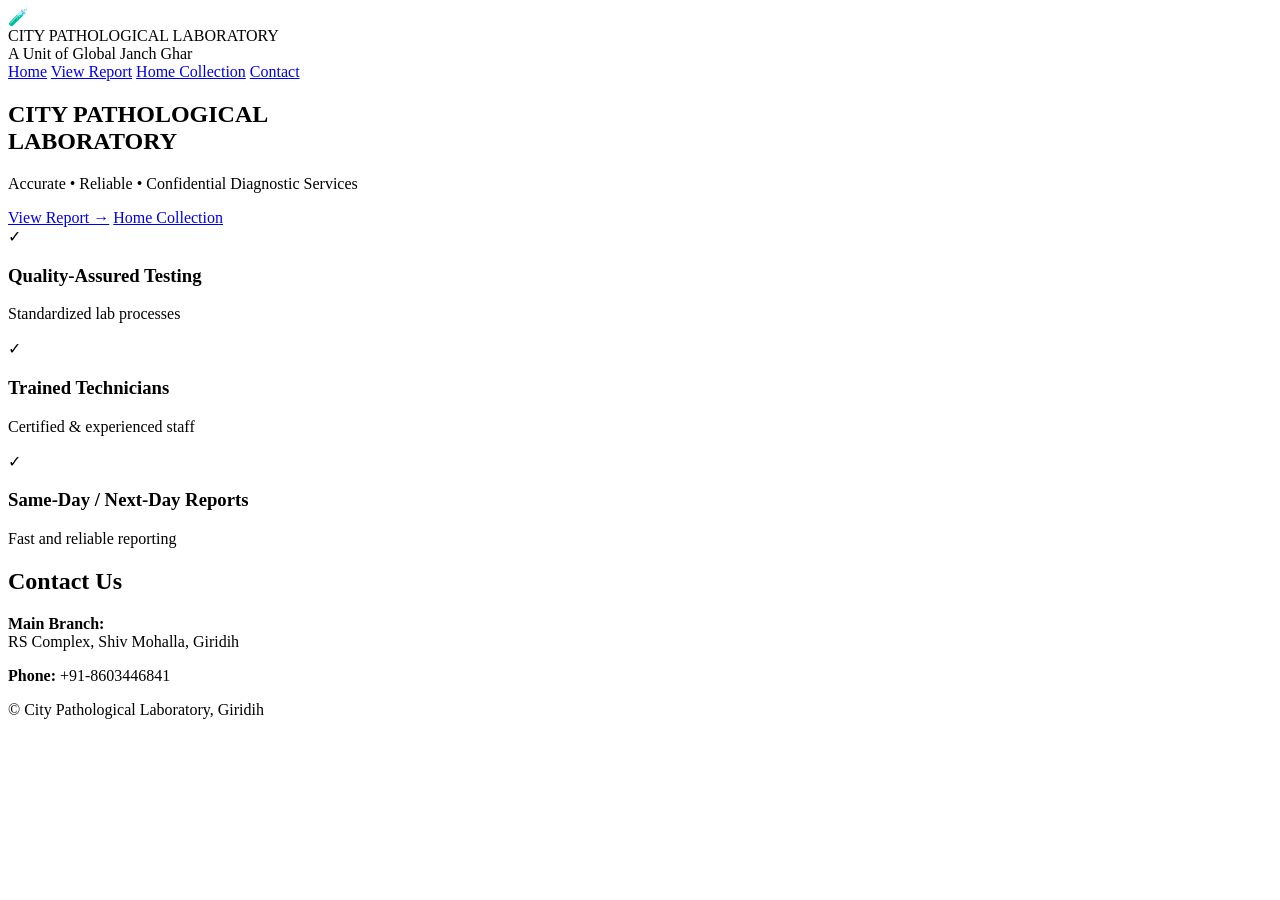
==== index.html @ 4bb68469 "Update index.html" ====
<!DOCTYPE html>
<html lang="en">
<head>
  <meta charset="UTF-8" />
  <meta name="viewport" content="width=device-width, initial-scale=1.0" />
  <title>City Pathological Laboratory</title>

  <!-- IMPORTANT: for GitHub Pages project site -->
  <base href="/CITY-PATHOLOGICAL-LABORATORY-/" />

  <link rel="stylesheet" href="css/style.css" />
</head>
<body><div class="page">

  <!-- HEADER -->
  <header class="topbar">
    <div class="container topbar-inner">
      <div class="brand">
        <div class="logo">🧪</div>
        <div class="brand-text">
          <div class="brand-name">CITY PATHOLOGICAL LABORATORY</div>
          <div class="brand-sub">A Unit of Global Janch Ghar</div>
        </div>
      </div>
    </div>
  </header>

  <!-- NAV -->
  <nav class="nav">
    <div class="container nav-inner">
      <a class="nav-link active" href="index.html">Home</a>
      <a class="nav-link" href="report.html">View Report</a>
      <a class="nav-link" href="home-collection.html">Home Collection</a>
      <a class="nav-link" href="index.html#contact">Contact</a>
    </div>
  </nav>

  <!-- HERO (FULL DESIGN STYLE) -->
  <main class="page">
  <div class="container">
    <section class="hero">
      <div class="hero-card">

        <div class="hero-left">
          <h1 class="hero-title">CITY PATHOLOGICAL<br/>LABORATORY</h1>
          <p class="hero-subtitle">Accurate • Reliable • Confidential Diagnostic Services</p>

          <div class="hero-actions">
            <a class="btn btn-primary" href="report.html">View Report →</a>
            <a class="btn btn-outline" href="home-collection.html">Home Collection</a>
          </div>
        </div>

        <div class="hero-right" aria-hidden="true"></div>

      </div>
    </section>

    <!-- FEATURES ROW -->
    <section class="features">
      <div class="feature">
        <div class="tick">✓</div>
        <div>
          <h3>Quality-Assured Testing</h3>
          <p>Standardized lab processes</p>
        </div>
      </div>

      <div class="feature">
        <div class="tick">✓</div>
        <div>
          <h3>Trained Technicians</h3>
          <p>Certified & experienced staff</p>
        </div>
      </div>

      <div class="feature">
        <div class="tick">✓</div>
        <div>
          <h3>Same-Day / Next-Day Reports</h3>
          <p>Fast and reliable reporting</p>
        </div>
      </div>
    </section>

    <!-- CONTACT -->
    <section id="contact" class="contact">
      <div class="card">
        <h2>Contact Us</h2>
        <p><strong>Main Branch:</strong><br>RS Complex, Shiv Mohalla, Giridih</p>
        <p><strong>Phone:</strong> +91-8603446841</p>
      </div>
    </section>
  </main>

  <!-- FOOTER -->
  <footer class="footer">
    © City Pathological Laboratory, Giridih
  </footer>

</div>
</body>
</html>
---- css/style.css ----
:root{
  --green:#28a745;
  --text:#1f2937;
  --muted:#6b7280;
  --bg:#f3f6fb;
  --card:#ffffff;
  --border:#e5e7eb;
  --shadow: 0 10px 30px rgba(0,0,0,0.08);
}

*{
  box-sizing:border-box;
}

body{
  margin:0;
  font-family: Arial, Helvetica, sans-serif;
  color: var(--text);
  background: var(--bg);
}

.container{
  width: min(1100px, 92vw);
  margin: 0 auto;
}

/* PAGE BACKGROUND SOFT DESIGN */
.page{
  background:
    radial-gradient(900px 400px at 70% 20%, rgba(40,167,69,0.10), transparent 55%),
    radial-gradient(800px 380px at 20% 15%, rgba(59,130,246,0.08), transparent 55%),
    linear-gradient(#f8fbff, #f3f6fb);
  padding-bottom: 24px;
}

/* HEADER */
.topbar{
  background: var(--green);
  color:#fff;
  padding: 14px 0;
}

.topbar-inner{
  display:flex;
  align-items:center;
}

.brand{
  display:flex;
  gap:12px;
  align-items:center;
}

.logo{
  width:42px;
  height:42px;
  border-radius:12px;
  background: rgba(255,255,255,0.18);
  display:grid;
  place-items:center;
  font-size:18px;
}

.brand-name{
  font-weight:800;
  font-size:16px;
}

.brand-sub{
  font-size:12px;
  opacity:0.9;
}

/* NAV */
.nav{
  background:#fff;
  border-bottom:1px solid var(--border);
}

.nav-inner{
  display:flex;
  gap:18px;
  padding:10px 0;
  overflow-x:auto;
}

.nav-link{
  text-decoration:none;
  color:var(--green);
  font-weight:700;
  padding:10px 12px;
  border-radius:10px;
  white-space:nowrap;
}

.nav-link.active{
  background:rgba(40,167,69,0.12);
}

/* HERO SECTION */
.hero{
  padding: 20px 0;
}

.hero-card{
  background: var(--card);
  border-radius:22px;
  box-shadow: var(--shadow);
  border:1px solid rgba(0,0,0,0.04);
  overflow:hidden;

  display:grid;
  grid-template-columns: 1.1fr 1fr;
  min-height:460px;
}

.hero-left{
  padding:70px 60px;
}

.hero-title{
  margin:0;
  font-size:52px;
  line-height:1.05;
  font-weight:800;
}

.hero-subtitle{
  margin:18px 0 26px;
  color:var(--muted);
  font-size:18px;
}

.hero-actions{
  display:flex;
  gap:14px;
  flex-wrap:wrap;
}

.btn{
  display:inline-flex;
  align-items:center;
  justify-content:center;
  height:52px;
  padding:0 22px;
  border-radius:14px;
  font-weight:800;
  text-decoration:none;
  font-size:16px;
}

.btn-primary{
  background:var(--green);
  color:#fff;
  border:2px solid var(--green);
}

.btn-outline{
  background:#fff;
  color:var(--green);
  border:2px solid var(--green);
}

/* RIGHT SIDE IMAGE AS BACKGROUND */
.hero-right{
  background:
    linear-gradient(to right, rgba(255,255,255,0.95) 0%, rgba(255,255,255,0.7) 20%, rgba(255,255,255,0) 40%),
    url("../images/hero.png") center/cover no-repeat;
}

/* FEATURES */
.features{
  display:grid;
  grid-template-columns:repeat(3,1fr);
  gap:16px;
  padding:20px 0 30px;
}

.feature{
  background:#fff;
  border-radius:18px;
  box-shadow:0 8px 20px rgba(0,0,0,0.06);
  padding:18px;
  display:flex;
  gap:12px;
  border:1px solid rgba(0,0,0,0.04);
}

.tick{
  width:38px;
  height:38px;
  border-radius:50%;
  background:rgba(40,167,69,0.15);
  color:var(--green);
  display:grid;
  place-items:center;
  font-weight:900;
  font-size:18px;
}

.feature h3{
  margin:0;
  font-size:16px;
}

.feature p{
  margin:6px 0 0;
  color:var(--muted);
  font-size:13px;
}

/* CONTACT */
.contact{
  padding:10px 0 30px;
}

.card{
  background:#fff;
  border-radius:18px;
  padding:20px;
  box-shadow:0 8px 20px rgba(0,0,0,0.06);
  border:1px solid rgba(0,0,0,0.04);
}

.card h2{
  margin:0 0 10px;
  color:var(--green);
}

/* FOOTER */
.footer{
  background:var(--green);
  color:#fff;
  text-align:center;
  padding:14px 10px;
  font-size:13px;
}

/* MOBILE RESPONSIVE */
@media (max-width:900px){

  .hero-card{
    grid-template-columns:1fr;
  }

  .hero-left{
    padding:30px 24px;
  }

  .hero-title{
    font-size:34px;
  }

  .features{
    grid-template-columns:1fr;
  }

  .hero-right{
    min-height:250px;
  }
}
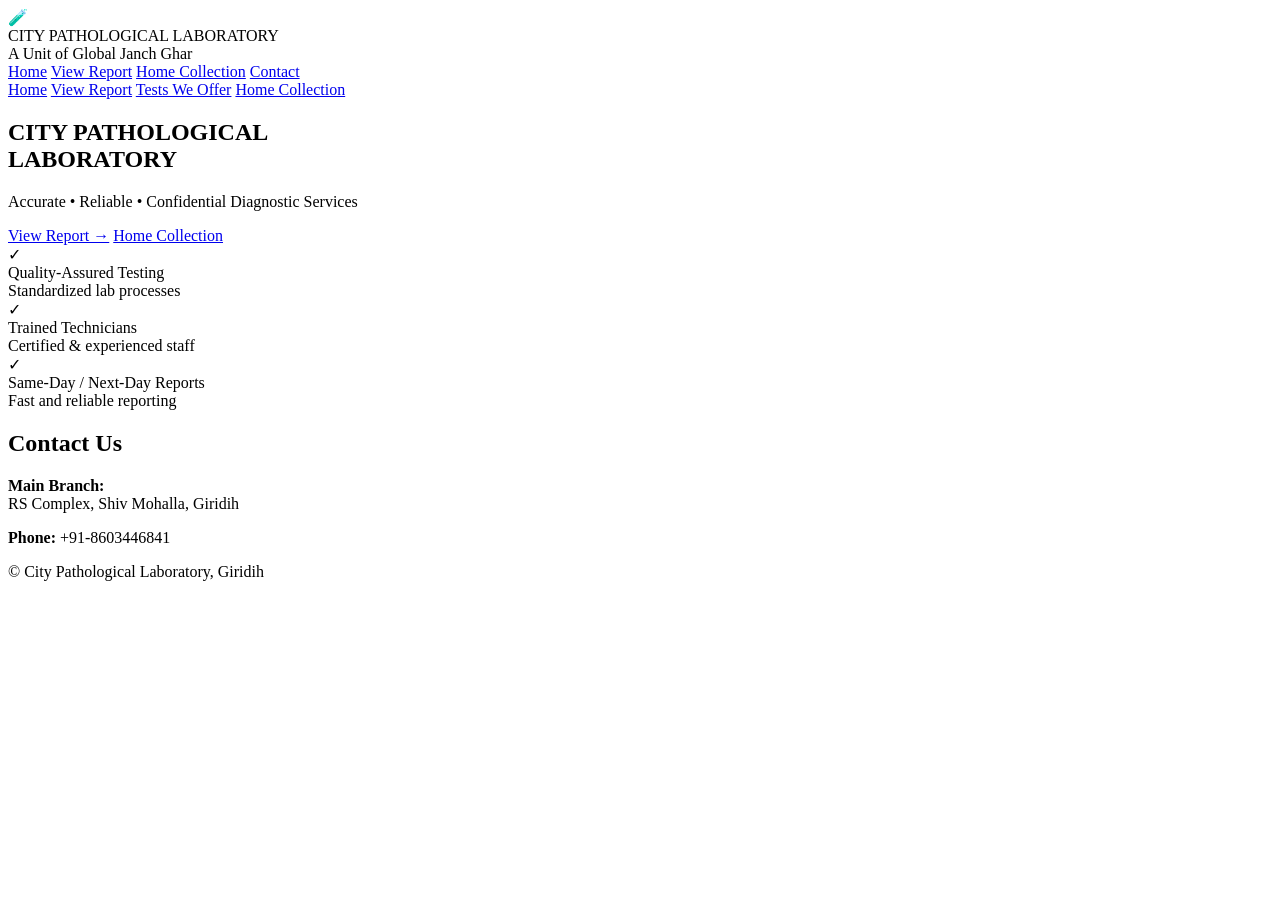
==== commit 1a04135b: "Update index.html" ====
--- a/index.html
+++ b/index.html
@@ -5,99 +5,109 @@
   <meta name="viewport" content="width=device-width, initial-scale=1.0" />
   <title>City Pathological Laboratory</title>
 
-  <!-- IMPORTANT: for GitHub Pages project site -->
+  <!-- GitHub Pages project site -->
   <base href="/CITY-PATHOLOGICAL-LABORATORY-/" />
-
   <link rel="stylesheet" href="css/style.css" />
 </head>
-<body><div class="page">
 
-  <!-- HEADER -->
-  <header class="topbar">
-    <div class="container topbar-inner">
-      <div class="brand">
-        <div class="logo">🧪</div>
-        <div class="brand-text">
-          <div class="brand-name">CITY PATHOLOGICAL LABORATORY</div>
-          <div class="brand-sub">A Unit of Global Janch Ghar</div>
+<body>
+  <div class="page">
+
+    <!-- HEADER -->
+    <header class="topbar">
+      <div class="container topbar-inner">
+        <div class="brand">
+          <div class="logo">🧪</div>
+          <div class="brand-text">
+            <div class="brand-name">CITY PATHOLOGICAL LABORATORY</div>
+            <div class="brand-sub">A Unit of Global Janch Ghar</div>
+          </div>
         </div>
       </div>
-    </div>
-  </header>
+    </header>
 
-  <!-- NAV -->
-  <nav class="nav">
-    <div class="container nav-inner">
-      <a class="nav-link active" href="index.html">Home</a>
-      <a class="nav-link" href="report.html">View Report</a>
-      <a class="nav-link" href="home-collection.html">Home Collection</a>
-      <a class="nav-link" href="index.html#contact">Contact</a>
-    </div>
-  </nav>
+    <!-- NAV -->
+    <nav class="nav">
+      <div class="container nav-inner">
+        <a class="nav-link active" href="index.html">Home</a>
+        <a class="nav-link" href="report.html">View Report</a>
+        <a class="nav-link" href="home-collection.html">Home Collection</a>
+        <a class="nav-link" href="#contact">Contact</a>
+      </div>
+    </nav>
 
-  <!-- HERO (FULL DESIGN STYLE) -->
-  <main class="page">
-  <div class="container">
-    <section class="hero">
-      <div class="hero-card">
+    <main class="container">
 
-        <div class="hero-left">
-          <h1 class="hero-title">CITY PATHOLOGICAL<br/>LABORATORY</h1>
-          <p class="hero-subtitle">Accurate • Reliable • Confidential Diagnostic Services</p>
+      <!-- HERO CARD (DESIGN MATCH) -->
+      <section class="hero">
+        <div class="hero-card">
 
-          <div class="hero-actions">
-            <a class="btn btn-primary" href="report.html">View Report →</a>
-            <a class="btn btn-outline" href="home-collection.html">Home Collection</a>
+          <!-- SMALL TABS INSIDE CARD -->
+          <div class="hero-tabs">
+            <a class="hero-tab active" href="index.html">Home</a>
+            <a class="hero-tab" href="report.html">View Report</a>
+            <a class="hero-tab" href="#tests">Tests We Offer</a>
+            <a class="hero-tab" href="home-collection.html">Home Collection</a>
           </div>
+
+          <!-- MAIN HERO CONTENT -->
+          <div class="hero-main">
+            <div class="hero-left">
+              <h1 class="hero-title">CITY PATHOLOGICAL<br/>LABORATORY</h1>
+              <p class="hero-subtitle">Accurate • Reliable • Confidential Diagnostic Services</p>
+
+              <div class="hero-actions">
+                <a class="btn btn-primary" href="report.html">View Report →</a>
+                <a class="btn btn-outline" href="home-collection.html">Home Collection</a>
+              </div>
+            </div>
+
+            <div class="hero-right" aria-hidden="true"></div>
+          </div>
+
+          <!-- FEATURES INSIDE HERO CARD (IMPORTANT) -->
+          <div class="hero-features">
+            <div class="hfeat">
+              <div class="hicon">✓</div>
+              <div>
+                <div class="hfeat-title">Quality-Assured Testing</div>
+                <div class="hfeat-sub">Standardized lab processes</div>
+              </div>
+            </div>
+
+            <div class="hfeat">
+              <div class="hicon">✓</div>
+              <div>
+                <div class="hfeat-title">Trained Technicians</div>
+                <div class="hfeat-sub">Certified & experienced staff</div>
+              </div>
+            </div>
+
+            <div class="hfeat">
+              <div class="hicon">✓</div>
+              <div>
+                <div class="hfeat-title">Same-Day / Next-Day Reports</div>
+                <div class="hfeat-sub">Fast and reliable reporting</div>
+              </div>
+            </div>
+          </div>
+
         </div>
+      </section>
 
-        <div class="hero-right" aria-hidden="true"></div>
+      <!-- CONTACT -->
+      <section id="contact" class="contact">
+        <div class="card">
+          <h2>Contact Us</h2>
+          <p><strong>Main Branch:</strong><br>RS Complex, Shiv Mohalla, Giridih</p>
+          <p><strong>Phone:</strong> +91-8603446841</p>
+        </div>
+      </section>
 
-      </div>
-    </section>
+    </main>
 
-    <!-- FEATURES ROW -->
-    <section class="features">
-      <div class="feature">
-        <div class="tick">✓</div>
-        <div>
-          <h3>Quality-Assured Testing</h3>
-          <p>Standardized lab processes</p>
-        </div>
-      </div>
+    <footer class="footer">© City Pathological Laboratory, Giridih</footer>
 
-      <div class="feature">
-        <div class="tick">✓</div>
-        <div>
-          <h3>Trained Technicians</h3>
-          <p>Certified & experienced staff</p>
-        </div>
-      </div>
-
-      <div class="feature">
-        <div class="tick">✓</div>
-        <div>
-          <h3>Same-Day / Next-Day Reports</h3>
-          <p>Fast and reliable reporting</p>
-        </div>
-      </div>
-    </section>
-
-    <!-- CONTACT -->
-    <section id="contact" class="contact">
-      <div class="card">
-        <h2>Contact Us</h2>
-        <p><strong>Main Branch:</strong><br>RS Complex, Shiv Mohalla, Giridih</p>
-        <p><strong>Phone:</strong> +91-8603446841</p>
-      </div>
-    </section>
-  </main>
-
-  <!-- FOOTER -->
-  <footer class="footer">
-    © City Pathological Laboratory, Giridih
-  </footer>
-
-</div>
+  </div>
 </body>
 </html>
--- a/css/style.css
+++ b/css/style.css
@@ -99,7 +99,7 @@
 
 /* HERO SECTION */
 .hero{
-  padding: 20px 0;
+  padding: 40px 0;
 }
 
 .hero-card{
@@ -111,7 +111,8 @@
 
   display:grid;
   grid-template-columns: 1.1fr 1fr;
-  min-height:460px;
+  min-height:520px;
+  transition: all 0.3s ease;
 }
 
 .hero-left{
@@ -164,9 +165,10 @@
 /* RIGHT SIDE IMAGE AS BACKGROUND */
 .hero-right{
   background:
-    linear-gradient(to right, rgba(255,255,255,0.95) 0%, rgba(255,255,255,0.7) 20%, rgba(255,255,255,0) 40%),
+    linear-gradient(to right, rgba(255,255,255,0.92) 0%, rgba(255,255,255,0.75) 30%, rgba(255,255,255,0) 55%),
     url("../images/hero.png") center/cover no-repeat;
 }
+
 
 /* FEATURES */
 .features{
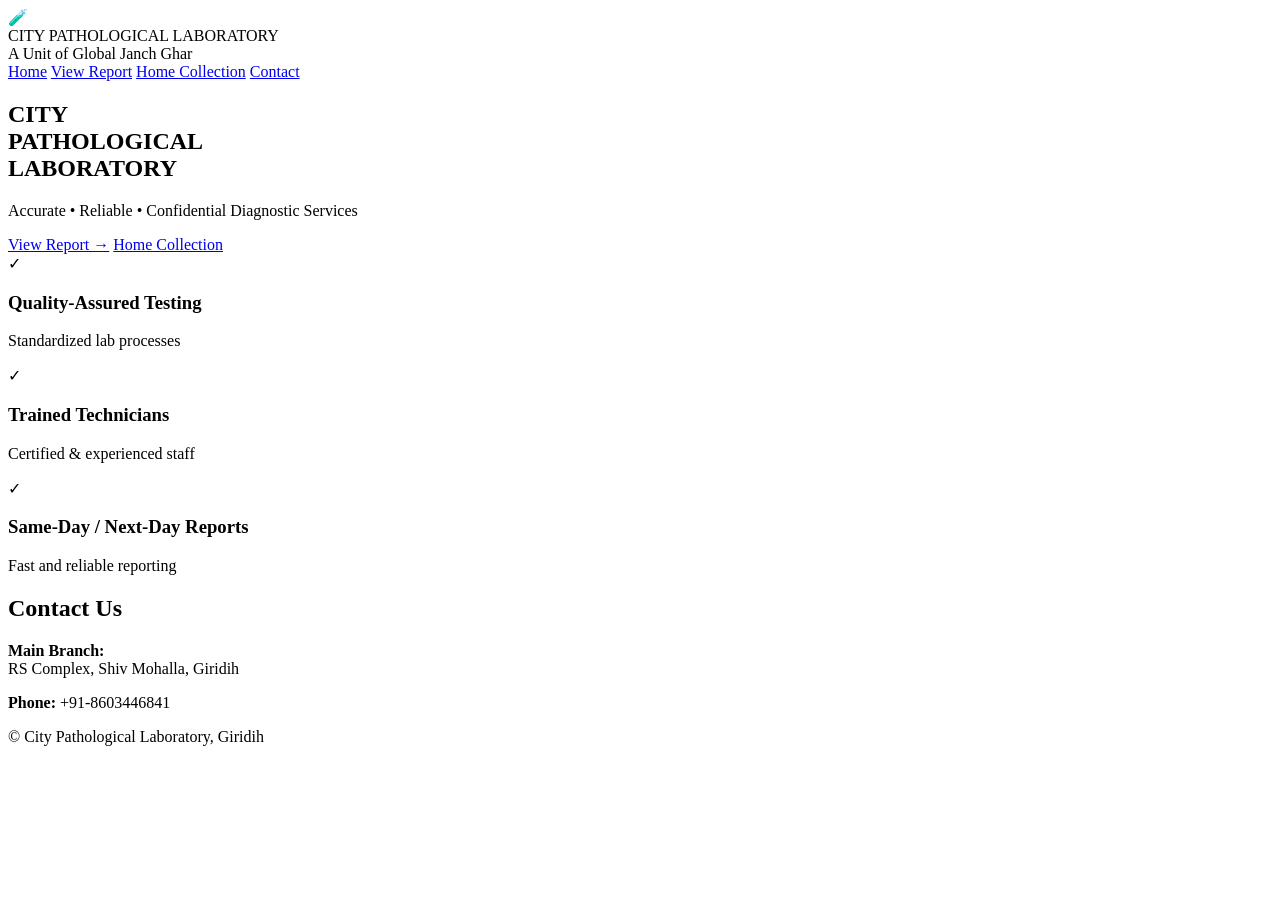
==== commit a4503e60: "Update index.html" ====
--- a/index.html
+++ b/index.html
@@ -5,8 +5,13 @@
   <meta name="viewport" content="width=device-width, initial-scale=1.0" />
   <title>City Pathological Laboratory</title>
 
-  <!-- GitHub Pages project site -->
+  <!-- IMPORTANT for GitHub Pages (project site) -->
   <base href="/CITY-PATHOLOGICAL-LABORATORY-/" />
+
+  <!-- Font -->
+  <link href="https://fonts.googleapis.com/css2?family=Inter:wght@400;500;600;700;800;900&display=swap" rel="stylesheet">
+
+  <!-- CSS -->
   <link rel="stylesheet" href="css/style.css" />
 </head>
 
@@ -32,28 +37,20 @@
         <a class="nav-link active" href="index.html">Home</a>
         <a class="nav-link" href="report.html">View Report</a>
         <a class="nav-link" href="home-collection.html">Home Collection</a>
-        <a class="nav-link" href="#contact">Contact</a>
+        <a class="nav-link" href="index.html#contact">Contact</a>
       </div>
     </nav>
 
+    <!-- MAIN -->
     <main class="container">
 
-      <!-- HERO CARD (DESIGN MATCH) -->
+      <!-- HERO (ONE design only) -->
       <section class="hero">
         <div class="hero-card">
 
-          <!-- SMALL TABS INSIDE CARD -->
-          <div class="hero-tabs">
-            <a class="hero-tab active" href="index.html">Home</a>
-            <a class="hero-tab" href="report.html">View Report</a>
-            <a class="hero-tab" href="#tests">Tests We Offer</a>
-            <a class="hero-tab" href="home-collection.html">Home Collection</a>
-          </div>
-
-          <!-- MAIN HERO CONTENT -->
-          <div class="hero-main">
+          <div class="hero-top">
             <div class="hero-left">
-              <h1 class="hero-title">CITY PATHOLOGICAL<br/>LABORATORY</h1>
+              <h1 class="hero-title">CITY<br>PATHOLOGICAL<br>LABORATORY</h1>
               <p class="hero-subtitle">Accurate • Reliable • Confidential Diagnostic Services</p>
 
               <div class="hero-actions">
@@ -62,32 +59,33 @@
               </div>
             </div>
 
+            <!-- Image (background via CSS) -->
             <div class="hero-right" aria-hidden="true"></div>
           </div>
 
-          <!-- FEATURES INSIDE HERO CARD (IMPORTANT) -->
+          <!-- Feature row INSIDE hero card -->
           <div class="hero-features">
-            <div class="hfeat">
+            <div class="hfeature">
               <div class="hicon">✓</div>
               <div>
-                <div class="hfeat-title">Quality-Assured Testing</div>
-                <div class="hfeat-sub">Standardized lab processes</div>
+                <h3>Quality-Assured Testing</h3>
+                <p>Standardized lab processes</p>
               </div>
             </div>
 
-            <div class="hfeat">
+            <div class="hfeature">
               <div class="hicon">✓</div>
               <div>
-                <div class="hfeat-title">Trained Technicians</div>
-                <div class="hfeat-sub">Certified & experienced staff</div>
+                <h3>Trained Technicians</h3>
+                <p>Certified & experienced staff</p>
               </div>
             </div>
 
-            <div class="hfeat">
+            <div class="hfeature">
               <div class="hicon">✓</div>
               <div>
-                <div class="hfeat-title">Same-Day / Next-Day Reports</div>
-                <div class="hfeat-sub">Fast and reliable reporting</div>
+                <h3>Same-Day / Next-Day Reports</h3>
+                <p>Fast and reliable reporting</p>
               </div>
             </div>
           </div>
@@ -106,7 +104,10 @@
 
     </main>
 
-    <footer class="footer">© City Pathological Laboratory, Giridih</footer>
+    <!-- FOOTER -->
+    <footer class="footer">
+      © City Pathological Laboratory, Giridih
+    </footer>
 
   </div>
 </body>
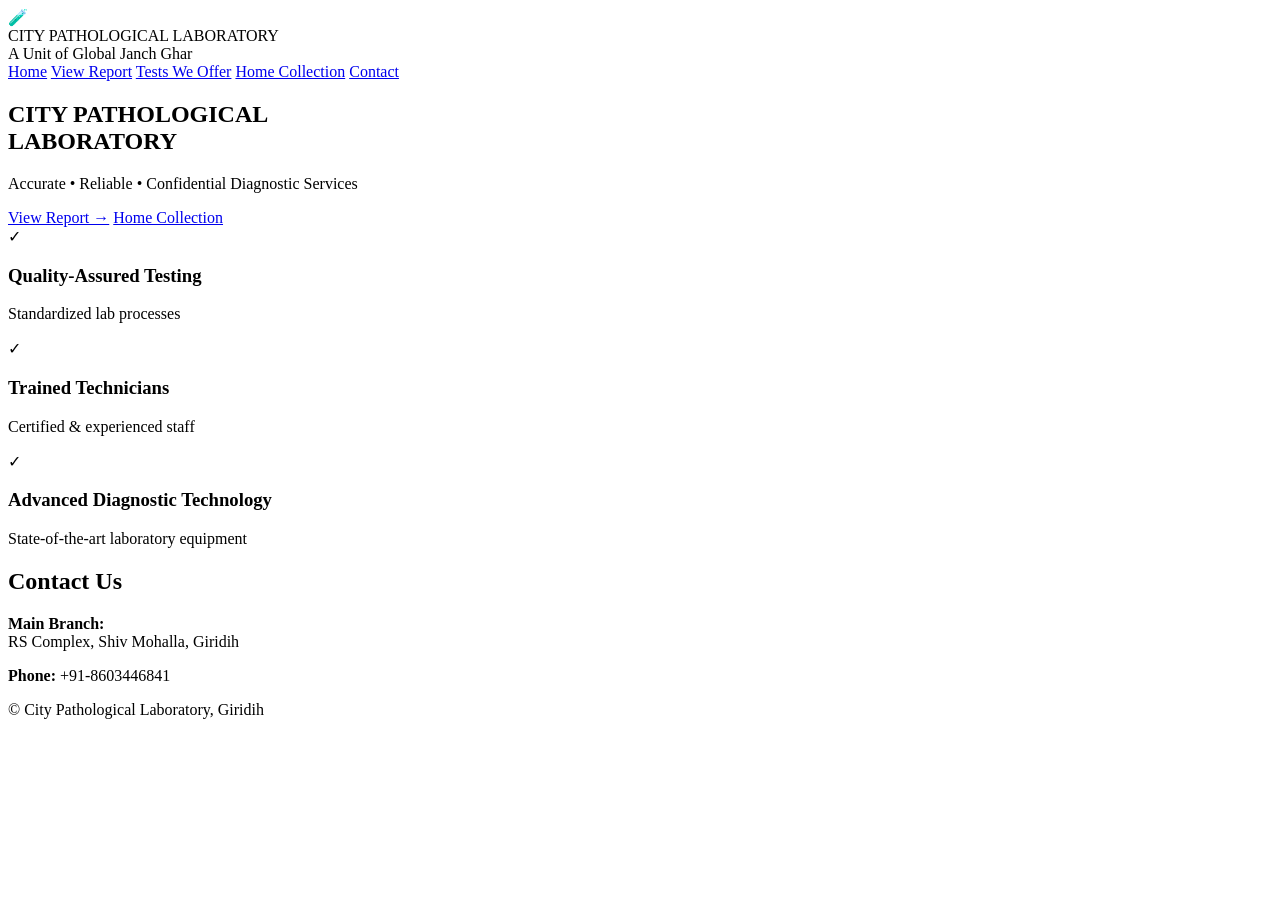
==== commit c25be2be: "Update index.html" ====
--- a/index.html
+++ b/index.html
@@ -5,91 +5,84 @@
   <meta name="viewport" content="width=device-width, initial-scale=1.0" />
   <title>City Pathological Laboratory</title>
 
-  <!-- IMPORTANT for GitHub Pages (project site) -->
+  <!-- GitHub Pages project site base -->
   <base href="/CITY-PATHOLOGICAL-LABORATORY-/" />
 
-  <!-- Font -->
-  <link href="https://fonts.googleapis.com/css2?family=Inter:wght@400;500;600;700;800;900&display=swap" rel="stylesheet">
-
-  <!-- CSS -->
   <link rel="stylesheet" href="css/style.css" />
 </head>
+<body>
 
-<body>
-  <div class="page">
-
-    <!-- HEADER -->
-    <header class="topbar">
-      <div class="container topbar-inner">
-        <div class="brand">
-          <div class="logo">🧪</div>
-          <div class="brand-text">
-            <div class="brand-name">CITY PATHOLOGICAL LABORATORY</div>
-            <div class="brand-sub">A Unit of Global Janch Ghar</div>
-          </div>
+  <!-- TOP BAR -->
+  <header class="topbar">
+    <div class="container topbar-inner">
+      <div class="brand">
+        <div class="logo">🧪</div>
+        <div class="brand-text">
+          <div class="brand-name">CITY PATHOLOGICAL LABORATORY</div>
+          <div class="brand-sub">A Unit of Global Janch Ghar</div>
         </div>
       </div>
-    </header>
+    </div>
+  </header>
 
-    <!-- NAV -->
-    <nav class="nav">
-      <div class="container nav-inner">
-        <a class="nav-link active" href="index.html">Home</a>
-        <a class="nav-link" href="report.html">View Report</a>
-        <a class="nav-link" href="home-collection.html">Home Collection</a>
-        <a class="nav-link" href="index.html#contact">Contact</a>
-      </div>
-    </nav>
+  <!-- NAV -->
+  <nav class="nav">
+    <div class="container nav-inner">
+      <a class="nav-link active" href="index.html">Home</a>
+      <a class="nav-link" href="report.html">View Report</a>
+      <a class="nav-link" href="tests.html">Tests We Offer</a>
+      <a class="nav-link" href="home-collection.html">Home Collection</a>
+      <a class="nav-link" href="index.html#contact">Contact</a>
+    </div>
+  </nav>
 
-    <!-- MAIN -->
-    <main class="container">
+  <!-- MAIN -->
+  <main class="page">
+    <div class="container">
 
-      <!-- HERO (ONE design only) -->
+      <!-- HERO -->
       <section class="hero">
         <div class="hero-card">
 
-          <div class="hero-top">
-            <div class="hero-left">
-              <h1 class="hero-title">CITY<br>PATHOLOGICAL<br>LABORATORY</h1>
-              <p class="hero-subtitle">Accurate • Reliable • Confidential Diagnostic Services</p>
+          <div class="hero-left">
+            <h1 class="hero-title">CITY PATHOLOGICAL<br/>LABORATORY</h1>
+            <p class="hero-subtitle">Accurate • Reliable • Confidential Diagnostic Services</p>
 
-              <div class="hero-actions">
-                <a class="btn btn-primary" href="report.html">View Report →</a>
-                <a class="btn btn-outline" href="home-collection.html">Home Collection</a>
-              </div>
-            </div>
-
-            <!-- Image (background via CSS) -->
-            <div class="hero-right" aria-hidden="true"></div>
-          </div>
-
-          <!-- Feature row INSIDE hero card -->
-          <div class="hero-features">
-            <div class="hfeature">
-              <div class="hicon">✓</div>
-              <div>
-                <h3>Quality-Assured Testing</h3>
-                <p>Standardized lab processes</p>
-              </div>
-            </div>
-
-            <div class="hfeature">
-              <div class="hicon">✓</div>
-              <div>
-                <h3>Trained Technicians</h3>
-                <p>Certified & experienced staff</p>
-              </div>
-            </div>
-
-            <div class="hfeature">
-              <div class="hicon">✓</div>
-              <div>
-                <h3>Same-Day / Next-Day Reports</h3>
-                <p>Fast and reliable reporting</p>
-              </div>
+            <div class="hero-actions">
+              <a class="btn btn-primary" href="report.html">View Report →</a>
+              <a class="btn btn-outline" href="home-collection.html">Home Collection</a>
             </div>
           </div>
 
+          <div class="hero-right" aria-hidden="true"></div>
+
+        </div>
+      </section>
+
+      <!-- FEATURES -->
+      <section class="features">
+        <div class="feature">
+          <div class="tick">✓</div>
+          <div>
+            <h3>Quality-Assured Testing</h3>
+            <p>Standardized lab processes</p>
+          </div>
+        </div>
+
+        <div class="feature">
+          <div class="tick">✓</div>
+          <div>
+            <h3>Trained Technicians</h3>
+            <p>Certified & experienced staff</p>
+          </div>
+        </div>
+
+        <div class="feature">
+          <div class="tick">✓</div>
+          <div>
+            <h3>Advanced Diagnostic Technology</h3>
+            <p>State-of-the-art laboratory equipment</p>
+          </div>
         </div>
       </section>
 
@@ -102,13 +95,13 @@
         </div>
       </section>
 
-    </main>
+    </div>
+  </main>
 
-    <!-- FOOTER -->
-    <footer class="footer">
-      © City Pathological Laboratory, Giridih
-    </footer>
+  <!-- FOOTER -->
+  <footer class="footer">
+    © City Pathological Laboratory, Giridih
+  </footer>
 
-  </div>
 </body>
 </html>
--- a/css/style.css
+++ b/css/style.css
@@ -1,22 +1,29 @@
 :root{
-  --green:#28a745;
-  --text:#1f2937;
-  --muted:#6b7280;
-  --bg:#f3f6fb;
-  --card:#ffffff;
-  --border:#e5e7eb;
-  --shadow: 0 10px 30px rgba(0,0,0,0.08);
-}
-
-*{
-  box-sizing:border-box;
-}
+  --primary:#2F855A;
+  --primary-dark:#276749;
+
+  --heading:#111827;
+  --text:#1F2937;
+  --muted:#6B7280;
+
+  --bg-light:#F8FAFC;
+  --bg-soft:#EEF2F7;
+  --card:#FFFFFF;
+  --feature-bg:#F6F8FB;
+
+  --border:#E5E7EB;
+
+  --shadow-soft: 0 10px 30px rgba(0,0,0,0.06);
+  --shadow-strong: 0 25px 60px rgba(0,0,0,0.08);
+}
+
+*{ box-sizing:border-box; }
 
 body{
   margin:0;
-  font-family: Arial, Helvetica, sans-serif;
+  font-family:'Inter', sans-serif;
   color: var(--text);
-  background: var(--bg);
+  background: var(--bg-light);
 }
 
 .container{
@@ -24,18 +31,18 @@
   margin: 0 auto;
 }
 
-/* PAGE BACKGROUND SOFT DESIGN */
+/* BACKGROUND */
 .page{
   background:
-    radial-gradient(900px 400px at 70% 20%, rgba(40,167,69,0.10), transparent 55%),
+    radial-gradient(900px 400px at 70% 20%, rgba(47,133,90,0.10), transparent 55%),
     radial-gradient(800px 380px at 20% 15%, rgba(59,130,246,0.08), transparent 55%),
-    linear-gradient(#f8fbff, #f3f6fb);
-  padding-bottom: 24px;
+    linear-gradient(var(--bg-light), var(--bg-soft));
+  min-height:100vh;
 }
 
 /* HEADER */
 .topbar{
-  background: var(--green);
+  background: var(--primary);
   color:#fff;
   padding: 14px 0;
 }
@@ -63,12 +70,13 @@
 
 .brand-name{
   font-weight:800;
+  letter-spacing:0.2px;
   font-size:16px;
 }
 
 .brand-sub{
+  opacity:0.9;
   font-size:12px;
-  opacity:0.9;
 }
 
 /* NAV */
@@ -86,7 +94,7 @@
 
 .nav-link{
   text-decoration:none;
-  color:var(--green);
+  color:var(--primary);
   font-weight:700;
   padding:10px 12px;
   border-radius:10px;
@@ -94,42 +102,45 @@
 }
 
 .nav-link.active{
-  background:rgba(40,167,69,0.12);
-}
-
-/* HERO SECTION */
+  background:rgba(47,133,90,0.12);
+}
+
+/* HERO */
 .hero{
-  padding: 40px 0;
+  padding: 22px 0 18px;
 }
 
 .hero-card{
   background: var(--card);
-  border-radius:22px;
-  box-shadow: var(--shadow);
+  border-radius:24px;
+  box-shadow: var(--shadow-strong);
   border:1px solid rgba(0,0,0,0.04);
   overflow:hidden;
-
+}
+
+.hero-top{
   display:grid;
   grid-template-columns: 1.1fr 1fr;
-  min-height:520px;
-  transition: all 0.3s ease;
+  min-height: 420px;
 }
 
 .hero-left{
-  padding:70px 60px;
+  padding: 64px 54px;
 }
 
 .hero-title{
   margin:0;
-  font-size:52px;
+  font-size:56px;
   line-height:1.05;
-  font-weight:800;
+  font-weight:900;
+  color: var(--heading);
+  letter-spacing:-1px;
 }
 
 .hero-subtitle{
-  margin:18px 0 26px;
-  color:var(--muted);
+  margin:16px 0 24px;
   font-size:18px;
+  color: var(--muted);
 }
 
 .hero-actions{
@@ -138,128 +149,143 @@
   flex-wrap:wrap;
 }
 
+/* BUTTONS */
 .btn{
   display:inline-flex;
   align-items:center;
   justify-content:center;
-  height:52px;
-  padding:0 22px;
+  height:54px;
+  padding:0 26px;
   border-radius:14px;
-  font-weight:800;
+  font-weight:700;
   text-decoration:none;
   font-size:16px;
+  transition: all 0.25s ease;
 }
 
 .btn-primary{
-  background:var(--green);
+  background:var(--primary);
   color:#fff;
-  border:2px solid var(--green);
+  border:2px solid var(--primary);
+  box-shadow: 0 8px 20px rgba(47,133,90,0.25);
+}
+
+.btn-primary:hover{
+  background:var(--primary-dark);
+  transform: translateY(-2px);
 }
 
 .btn-outline{
   background:#fff;
-  color:var(--green);
-  border:2px solid var(--green);
-}
-
-/* RIGHT SIDE IMAGE AS BACKGROUND */
+  color:var(--primary);
+  border:2px solid var(--primary);
+}
+
+.btn-outline:hover{
+  background:rgba(47,133,90,0.08);
+}
+
+/* HERO RIGHT IMAGE
+   Put your file here: /images/hero.png
+*/
 .hero-right{
   background:
-    linear-gradient(to right, rgba(255,255,255,0.92) 0%, rgba(255,255,255,0.75) 30%, rgba(255,255,255,0) 55%),
+    linear-gradient(to right, rgba(255,255,255,0.95) 0%, rgba(255,255,255,0.70) 22%, rgba(255,255,255,0) 45%),
     url("../images/hero.png") center/cover no-repeat;
 }
 
-
-/* FEATURES */
-.features{
-  display:grid;
-  grid-template-columns:repeat(3,1fr);
-  gap:16px;
-  padding:20px 0 30px;
-}
-
-.feature{
-  background:#fff;
-  border-radius:18px;
-  box-shadow:0 8px 20px rgba(0,0,0,0.06);
-  padding:18px;
+/* HERO FEATURES INSIDE CARD */
+.hero-features{
+  display:grid;
+  grid-template-columns: repeat(3, 1fr);
+  gap: 0;
+  padding: 22px 24px;
+  background: var(--feature-bg);
+  border-top: 1px solid var(--border);
+}
+
+.hfeature{
   display:flex;
   gap:12px;
-  border:1px solid rgba(0,0,0,0.04);
-}
-
-.tick{
-  width:38px;
-  height:38px;
-  border-radius:50%;
-  background:rgba(40,167,69,0.15);
-  color:var(--green);
+  align-items:flex-start;
+  padding: 8px 12px;
+}
+
+.hicon{
+  width:42px;
+  height:42px;
+  border-radius:999px;
+  background: rgba(47,133,90,0.18);
+  color: var(--primary);
   display:grid;
   place-items:center;
   font-weight:900;
   font-size:18px;
-}
-
-.feature h3{
+  flex: 0 0 auto;
+}
+
+.hfeature h3{
   margin:0;
   font-size:16px;
-}
-
-.feature p{
+  color: var(--heading);
+}
+
+.hfeature p{
   margin:6px 0 0;
-  color:var(--muted);
   font-size:13px;
+  color: var(--muted);
 }
 
 /* CONTACT */
 .contact{
-  padding:10px 0 30px;
+  padding: 18px 0 30px;
 }
 
 .card{
   background:#fff;
   border-radius:18px;
   padding:20px;
-  box-shadow:0 8px 20px rgba(0,0,0,0.06);
+  box-shadow: var(--shadow-soft);
   border:1px solid rgba(0,0,0,0.04);
 }
 
 .card h2{
   margin:0 0 10px;
-  color:var(--green);
+  color: var(--primary);
 }
 
 /* FOOTER */
 .footer{
-  background:var(--green);
+  background: var(--primary);
   color:#fff;
   text-align:center;
   padding:14px 10px;
   font-size:13px;
-}
-
-/* MOBILE RESPONSIVE */
-@media (max-width:900px){
-
-  .hero-card{
-    grid-template-columns:1fr;
+  margin-top: 10px;
+}
+
+/* MOBILE */
+@media (max-width: 900px){
+  .hero-top{
+    grid-template-columns: 1fr;
   }
 
   .hero-left{
-    padding:30px 24px;
+    padding: 32px 22px;
   }
 
   .hero-title{
     font-size:34px;
   }
 
-  .features{
-    grid-template-columns:1fr;
-  }
-
   .hero-right{
-    min-height:250px;
-  }
-}
-
-
+    min-height: 240px;
+  }
+
+  .hero-features{
+    grid-template-columns: 1fr;
+    gap: 12px;
+  }
+}
+
+
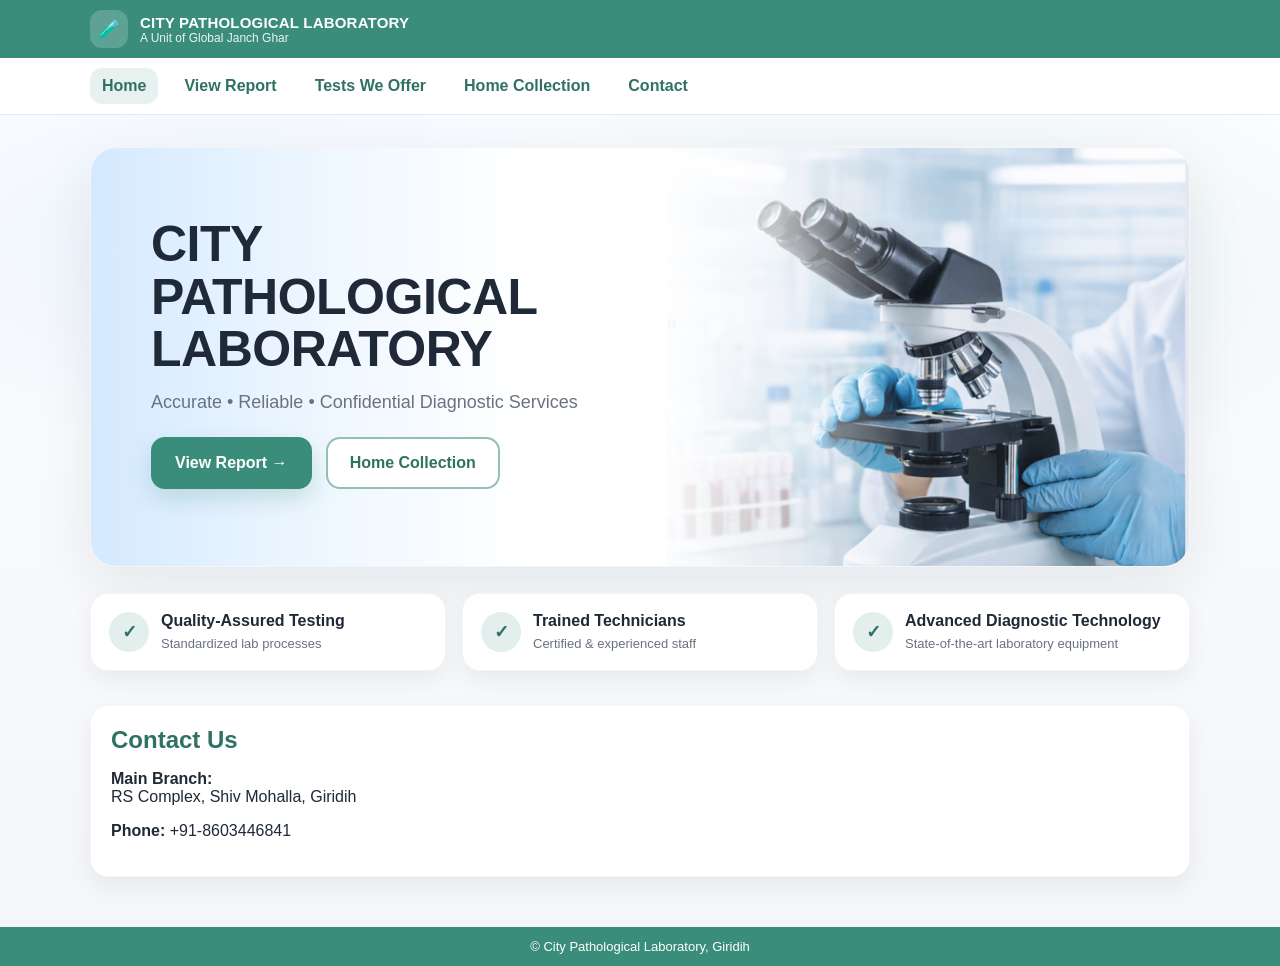
==== commit 2ce91b11: "Update index.html" ====
--- a/index.html
+++ b/index.html
@@ -6,7 +6,6 @@
   <title>City Pathological Laboratory</title>
 
   <!-- GitHub Pages project site base -->
-  <base href="/CITY-PATHOLOGICAL-LABORATORY-/" />
 
   <link rel="stylesheet" href="css/style.css" />
 </head>
--- a/css/style.css
+++ b/css/style.css
@@ -1,82 +1,74 @@
 :root{
-  --primary:#2F855A;
-  --primary-dark:#276749;
-
-  --heading:#111827;
-  --text:#1F2937;
-  --muted:#6B7280;
-
-  --bg-light:#F8FAFC;
-  --bg-soft:#EEF2F7;
-  --card:#FFFFFF;
-  --feature-bg:#F6F8FB;
-
-  --border:#E5E7EB;
-
-  --shadow-soft: 0 10px 30px rgba(0,0,0,0.06);
-  --shadow-strong: 0 25px 60px rgba(0,0,0,0.08);
+  --green:#3a8d7b;          /* calm green */
+  --greenDark:#2f7263;
+
+  --text:#1f2937;
+  --muted:#6b7280;
+
+  --bg:#f4f6f9;
+  --card:#ffffff;
+
+  --border:#e6e9ee;
+
+  --shadow: 0 20px 60px rgba(15, 23, 42, 0.08);
 }
 
 *{ box-sizing:border-box; }
 
 body{
   margin:0;
-  font-family:'Inter', sans-serif;
+  font-family: Arial, Helvetica, sans-serif;
   color: var(--text);
-  background: var(--bg-light);
-}
-
+  background: var(--bg);
+}
+
+/* layout */
 .container{
   width: min(1100px, 92vw);
   margin: 0 auto;
 }
 
-/* BACKGROUND */
+/* calm page background */
 .page{
   background:
-    radial-gradient(900px 400px at 70% 20%, rgba(47,133,90,0.10), transparent 55%),
-    radial-gradient(800px 380px at 20% 15%, rgba(59,130,246,0.08), transparent 55%),
-    linear-gradient(var(--bg-light), var(--bg-soft));
-  min-height:100vh;
-}
-
-/* HEADER */
+    radial-gradient(900px 420px at 70% 18%, rgba(58,141,123,0.10), transparent 55%),
+    radial-gradient(800px 380px at 18% 15%, rgba(59,130,246,0.07), transparent 55%),
+    linear-gradient(#fbfdff, #f4f6f9);
+  padding: 18px 0 28px;
+}
+
+/* TOPBAR (make it smaller, calmer) */
 .topbar{
-  background: var(--primary);
+  background: var(--green);
   color:#fff;
-  padding: 14px 0;
-}
-
+  padding: 10px 0;
+}
 .topbar-inner{
   display:flex;
   align-items:center;
 }
-
 .brand{
   display:flex;
+  align-items:center;
   gap:12px;
-  align-items:center;
-}
-
+}
 .logo{
-  width:42px;
-  height:42px;
+  width:38px;
+  height:38px;
   border-radius:12px;
   background: rgba(255,255,255,0.18);
   display:grid;
   place-items:center;
   font-size:18px;
 }
-
 .brand-name{
   font-weight:800;
+  font-size:15px;
   letter-spacing:0.2px;
-  font-size:16px;
-}
-
+}
 .brand-sub{
+  font-size:12px;
   opacity:0.9;
-  font-size:12px;
 }
 
 /* NAV */
@@ -84,208 +76,362 @@
   background:#fff;
   border-bottom:1px solid var(--border);
 }
-
 .nav-inner{
   display:flex;
-  gap:18px;
-  padding:10px 0;
+  gap:14px;
+  padding: 10px 0;
   overflow-x:auto;
 }
-
 .nav-link{
   text-decoration:none;
-  color:var(--primary);
+  color: var(--greenDark);
   font-weight:700;
-  padding:10px 12px;
-  border-radius:10px;
+  padding: 9px 12px;
+  border-radius:12px;
   white-space:nowrap;
 }
-
 .nav-link.active{
-  background:rgba(47,133,90,0.12);
+  background: rgba(58,141,123,0.12);
 }
 
 /* HERO */
 .hero{
-  padding: 22px 0 18px;
+  padding: 14px 0 8px;
 }
 
 .hero-card{
-  background: var(--card);
-  border-radius:24px;
-  box-shadow: var(--shadow-strong);
-  border:1px solid rgba(0,0,0,0.04);
-  overflow:hidden;
-}
-
-.hero-top{
+  background: #ffffff;   /* ensure solid white */
+  border-radius: 26px;
+  box-shadow: var(--shadow);
+  border: 1px solid rgba(0,0,0,0.04);
+  overflow: hidden;
+
   display:grid;
   grid-template-columns: 1.1fr 1fr;
   min-height: 420px;
-}
-
+
+  gap: 0;   /* important – remove grid gap */
+}
+
+/* left side */
 .hero-left{
-  padding: 64px 54px;
+  padding:70px 60px;
+  background: linear-gradient(
+    90deg,
+    rgba(210, 232, 255, 0.95) 0%,
+    rgba(225, 240, 255, 0.65) 35%,
+    rgba(255, 255, 255, 1) 75%
+  );
 }
 
 .hero-title{
   margin:0;
-  font-size:56px;
-  line-height:1.05;
-  font-weight:900;
-  color: var(--heading);
-  letter-spacing:-1px;
+  font-size: 50px;
+  line-height: 1.05;
+  font-weight: 800;
+  letter-spacing: -0.5px;
 }
 
 .hero-subtitle{
-  margin:16px 0 24px;
-  font-size:18px;
+  margin: 16px 0 24px;
   color: var(--muted);
-}
-
+  font-size: 18px;
+}
+
+/* buttons */
 .hero-actions{
   display:flex;
   gap:14px;
   flex-wrap:wrap;
 }
 
-/* BUTTONS */
 .btn{
   display:inline-flex;
   align-items:center;
   justify-content:center;
-  height:54px;
-  padding:0 26px;
-  border-radius:14px;
-  font-weight:700;
+  height: 52px;
+  padding: 0 22px;
+  border-radius: 14px;
+  font-weight: 800;
   text-decoration:none;
-  font-size:16px;
-  transition: all 0.25s ease;
+  font-size: 16px;
+  transition: transform 0.15s ease, box-shadow 0.15s ease, opacity 0.15s ease;
+}
+
+.btn:active{
+  transform: translateY(1px);
+  opacity: 0.95;
 }
 
 .btn-primary{
-  background:var(--primary);
+  background: var(--green);
   color:#fff;
-  border:2px solid var(--primary);
-  box-shadow: 0 8px 20px rgba(47,133,90,0.25);
-}
-
-.btn-primary:hover{
-  background:var(--primary-dark);
-  transform: translateY(-2px);
+  border: 2px solid var(--green);
+  box-shadow: 0 10px 22px rgba(58,141,123,0.22);
 }
 
 .btn-outline{
   background:#fff;
-  color:var(--primary);
-  border:2px solid var(--primary);
-}
-
-.btn-outline:hover{
-  background:rgba(47,133,90,0.08);
-}
-
-/* HERO RIGHT IMAGE
-   Put your file here: /images/hero.png
-*/
+  color: var(--greenDark);
+  border: 2px solid rgba(58,141,123,0.55);
+}
+
+/* right side hero image (your design image) */
 .hero-right{
+  position: relative;
+  margin-left: -2px;     /* overlap to hide seam */
   background:
-    linear-gradient(to right, rgba(255,255,255,0.95) 0%, rgba(255,255,255,0.70) 22%, rgba(255,255,255,0) 45%),
+    linear-gradient(to right,
+      rgba(255,255,255,0.96) 0%,
+      rgba(255,255,255,0.70) 22%,
+      rgba(255,255,255,0.00) 46%
+    ),
     url("../images/hero.png") center/cover no-repeat;
 }
-
-/* HERO FEATURES INSIDE CARD */
-.hero-features{
+.hero-left{ position: relative; z-index: 1; }
+
+/* FEATURES */
+.features{
   display:grid;
   grid-template-columns: repeat(3, 1fr);
-  gap: 0;
-  padding: 22px 24px;
-  background: var(--feature-bg);
-  border-top: 1px solid var(--border);
-}
-
-.hfeature{
+  gap: 16px;
+  padding: 18px 0 26px;
+}
+
+.feature{
+  background:#fff;
+  border-radius: 18px;
+  box-shadow: 0 10px 24px rgba(15,23,42,0.06);
+  border: 1px solid rgba(0,0,0,0.04);
+  padding: 18px;
   display:flex;
   gap:12px;
   align-items:flex-start;
-  padding: 8px 12px;
-}
-
-.hicon{
-  width:42px;
-  height:42px;
-  border-radius:999px;
-  background: rgba(47,133,90,0.18);
-  color: var(--primary);
+}
+
+.tick{
+  width: 40px;
+  height: 40px;
+  border-radius: 999px;
+  background: rgba(58,141,123,0.14);
+  color: var(--greenDark);
   display:grid;
   place-items:center;
-  font-weight:900;
-  font-size:18px;
+  font-weight: 900;
+  font-size: 18px;
   flex: 0 0 auto;
 }
 
-.hfeature h3{
+.feature h3{
   margin:0;
-  font-size:16px;
-  color: var(--heading);
-}
-
-.hfeature p{
-  margin:6px 0 0;
-  font-size:13px;
+  font-size: 16px;
+}
+
+.feature p{
+  margin: 6px 0 0;
   color: var(--muted);
-}
-
-/* CONTACT */
+  font-size: 13px;
+}
+
+/* CONTACT CARD */
 .contact{
-  padding: 18px 0 30px;
+  padding: 8px 0 22px;
 }
 
 .card{
   background:#fff;
-  border-radius:18px;
-  padding:20px;
-  box-shadow: var(--shadow-soft);
-  border:1px solid rgba(0,0,0,0.04);
+  border-radius: 18px;
+  padding: 20px;
+  box-shadow: 0 10px 24px rgba(15,23,42,0.06);
+  border: 1px solid rgba(0,0,0,0.04);
 }
 
 .card h2{
   margin:0 0 10px;
-  color: var(--primary);
+  color: var(--greenDark);
 }
 
 /* FOOTER */
 .footer{
-  background: var(--primary);
+  background: var(--green);
   color:#fff;
   text-align:center;
-  padding:14px 10px;
-  font-size:13px;
-  margin-top: 10px;
+  padding: 12px 10px;
+  font-size: 13px;
 }
 
 /* MOBILE */
 @media (max-width: 900px){
-  .hero-top{
+
+  .hero-card{
     grid-template-columns: 1fr;
   }
 
   .hero-left{
-    padding: 32px 22px;
+    padding: 30px 22px;
   }
 
   .hero-title{
-    font-size:34px;
+    font-size: 34px;
   }
 
   .hero-right{
     min-height: 240px;
   }
 
-  .hero-features{
+  .features{
     grid-template-columns: 1fr;
-    gap: 12px;
-  }
-}
-
-
+  }
+  }
+.page-section{
+  padding: 18px 0 26px;
+}
+
+.form-card{
+  max-width: 760px;
+  margin: 0 auto;
+}
+
+.form{
+  margin-top: 10px;
+}
+
+.field{
+  display: grid;
+  gap: 8px;
+  margin: 14px 0;
+  font-weight: 700;
+  color: var(--text);
+}
+
+.field span{
+  font-size: 14px;
+  color: var(--muted);
+  font-weight: 700;
+}
+
+.field input{
+  height: 46px;
+  border-radius: 12px;
+  border: 1px solid var(--border);
+  padding: 0 14px;
+  font-size: 15px;
+  outline: none;
+  background: #fff;
+}
+
+.field input:focus{
+  border-color: rgba(58,141,123,0.45);
+  box-shadow: 0 0 0 4px rgba(58,141,123,0.12);
+}
+
+.form-actions{
+  display: flex;
+  gap: 12px;
+  flex-wrap: wrap;
+  margin-top: 14px;
+}
+
+.note{
+  margin-top: 12px;
+  color: var(--muted);
+  font-size: 13px;
+}
+/* ===== Soft microscope watermark inside form card ===== */
+
+.form-card{
+  position: relative;
+  overflow: hidden;
+}
+
+.form-card::before{
+  content:"";
+  position:absolute;
+  inset: -40px;   /* slightly expand beyond edges */
+
+  background:
+    radial-gradient(600px 400px at 70% 50%,
+      rgba(255,255,255,0.92),
+      rgba(255,255,255,0.98) 70%
+    ),
+    url("../images/hero.png") right center/cover no-repeat;
+
+  opacity: 0.08;           /* very light */
+  filter: grayscale(1) blur(1px);
+  z-index: 0;
+}
+
+.form-card > *{
+  position: relative;
+  z-index: 1;
+  }
+/* Soft background depth for inner pages */
+.inner-page{
+  background:
+    radial-gradient(800px 500px at 80% 20%, rgba(58,141,123,0.08), transparent 60%),
+    linear-gradient(#f8fbff, #f3f6fb);
+  padding: 30px 0 50px;
+}
+/* ---------- FORMS (Report + Home Collection) ---------- */
+.inner-page{
+  padding: 26px 0 46px;
+}
+
+.form-card{
+  max-width: 720px;
+  margin: 0 auto;
+}
+
+.form{
+  margin-top: 14px;
+}
+
+.field{
+  display:block;
+  margin: 12px 0;
+}
+
+.field span{
+  display:block;
+  font-weight: 700;
+  color: var(--text);
+  margin-bottom: 6px;
+  font-size: 14px;
+}
+
+.field input{
+  width: 100%;
+  height: 48px;
+  border-radius: 12px;
+  border: 1px solid var(--border);
+  padding: 0 14px;
+  font-size: 15px;
+  outline: none;
+  background: #fff;
+}
+
+.field input:focus{
+  border-color: rgba(58,141,123,0.55);
+  box-shadow: 0 0 0 4px rgba(58,141,123,0.12);
+}
+
+.form-actions{
+  display:flex;
+  gap: 12px;
+  flex-wrap: wrap;
+  margin-top: 14px;
+}
+
+.form-actions .btn{
+  height: 48px;
+}
+
+.note{
+  margin-top: 12px;
+  color: var(--muted);
+  font-size: 13px;
+}
+
+
+
+
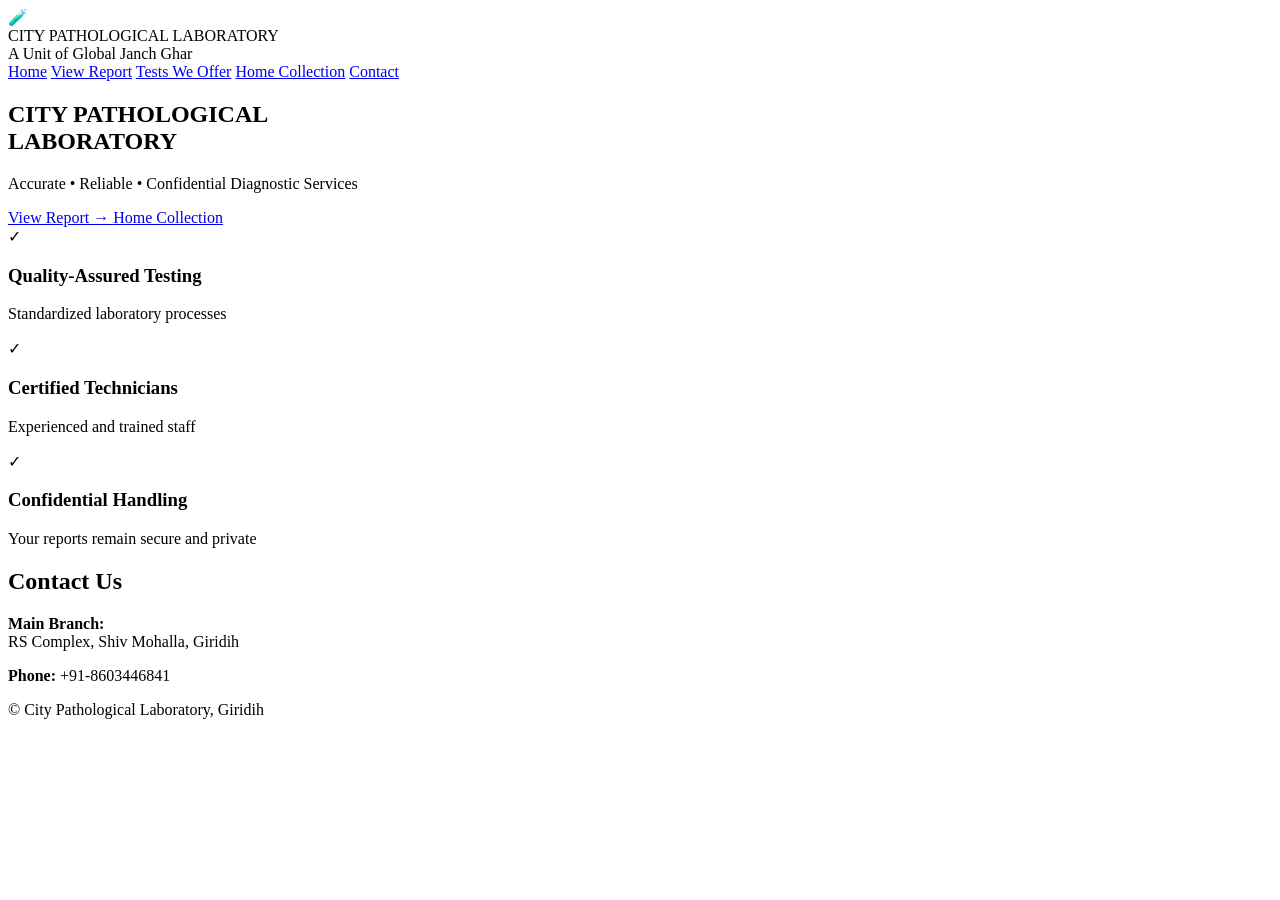
==== commit e873b902: "Update index.html" ====
--- a/index.html
+++ b/index.html
@@ -5,54 +5,68 @@
   <meta name="viewport" content="width=device-width, initial-scale=1.0" />
   <title>City Pathological Laboratory</title>
 
-  <!-- GitHub Pages project site base -->
+  <!-- Required for GitHub Project Site -->
+  <base href="/CITY-PATHOLOGICAL-LABORATORY-/" />
 
   <link rel="stylesheet" href="css/style.css" />
 </head>
+
 <body>
+  <div class="page">
 
-  <!-- TOP BAR -->
-  <header class="topbar">
-    <div class="container topbar-inner">
-      <div class="brand">
-        <div class="logo">🧪</div>
-        <div class="brand-text">
-          <div class="brand-name">CITY PATHOLOGICAL LABORATORY</div>
-          <div class="brand-sub">A Unit of Global Janch Ghar</div>
+    <!-- HEADER -->
+    <header class="topbar">
+      <div class="container topbar-inner">
+        <div class="brand">
+          <div class="logo">🧪</div>
+          <div>
+            <div class="brand-name">CITY PATHOLOGICAL LABORATORY</div>
+            <div class="brand-sub">A Unit of Global Janch Ghar</div>
+          </div>
         </div>
       </div>
-    </div>
-  </header>
+    </header>
 
-  <!-- NAV -->
-  <nav class="nav">
-    <div class="container nav-inner">
-      <a class="nav-link active" href="index.html">Home</a>
-      <a class="nav-link" href="report.html">View Report</a>
-      <a class="nav-link" href="tests.html">Tests We Offer</a>
-      <a class="nav-link" href="home-collection.html">Home Collection</a>
-      <a class="nav-link" href="index.html#contact">Contact</a>
-    </div>
-  </nav>
+    <!-- NAVIGATION -->
+    <nav class="nav">
+      <div class="container nav-inner">
+        <a class="nav-link active" href="index.html">Home</a>
+        <a class="nav-link" href="report.html">View Report</a>
+        <a class="nav-link" href="tests.html">Tests We Offer</a>
+        <a class="nav-link" href="home-collection.html">Home Collection</a>
+        <a class="nav-link" href="#contact">Contact</a>
+      </div>
+    </nav>
 
-  <!-- MAIN -->
-  <main class="page">
-    <div class="container">
+    <!-- MAIN CONTENT -->
+    <main class="container">
 
       <!-- HERO -->
       <section class="hero">
         <div class="hero-card">
 
           <div class="hero-left">
-            <h1 class="hero-title">CITY PATHOLOGICAL<br/>LABORATORY</h1>
-            <p class="hero-subtitle">Accurate • Reliable • Confidential Diagnostic Services</p>
+            <h1 class="hero-title">
+              CITY PATHOLOGICAL<br>
+              LABORATORY
+            </h1>
+
+            <p class="hero-subtitle">
+              Accurate • Reliable • Confidential Diagnostic Services
+            </p>
 
             <div class="hero-actions">
-              <a class="btn btn-primary" href="report.html">View Report →</a>
-              <a class="btn btn-outline" href="home-collection.html">Home Collection</a>
+              <a class="btn btn-primary" href="report.html">
+                View Report →
+              </a>
+
+              <a class="btn btn-outline" href="home-collection.html">
+                Home Collection
+              </a>
             </div>
           </div>
 
+          <!-- HERO IMAGE SIDE -->
           <div class="hero-right" aria-hidden="true"></div>
 
         </div>
@@ -60,29 +74,31 @@
 
       <!-- FEATURES -->
       <section class="features">
+
         <div class="feature">
           <div class="tick">✓</div>
           <div>
             <h3>Quality-Assured Testing</h3>
-            <p>Standardized lab processes</p>
+            <p>Standardized laboratory processes</p>
           </div>
         </div>
 
         <div class="feature">
           <div class="tick">✓</div>
           <div>
-            <h3>Trained Technicians</h3>
-            <p>Certified & experienced staff</p>
+            <h3>Certified Technicians</h3>
+            <p>Experienced and trained staff</p>
           </div>
         </div>
 
         <div class="feature">
           <div class="tick">✓</div>
           <div>
-            <h3>Advanced Diagnostic Technology</h3>
-            <p>State-of-the-art laboratory equipment</p>
+            <h3>Confidential Handling</h3>
+            <p>Your reports remain secure and private</p>
           </div>
         </div>
+
       </section>
 
       <!-- CONTACT -->
@@ -94,13 +110,13 @@
         </div>
       </section>
 
-    </div>
-  </main>
+    </main>
 
-  <!-- FOOTER -->
-  <footer class="footer">
-    © City Pathological Laboratory, Giridih
-  </footer>
+    <!-- FOOTER -->
+    <footer class="footer">
+      © City Pathological Laboratory, Giridih
+    </footer>
 
+  </div>
 </body>
 </html>
--- a/css/style.css
+++ b/css/style.css
@@ -1,5 +1,5 @@
 :root{
-  --green:#3a8d7b;          /* calm green */
+  --green:#3a8d7b;
   --greenDark:#2f7263;
 
   --text:#1f2937;
@@ -9,7 +9,6 @@
   --card:#ffffff;
 
   --border:#e6e9ee;
-
   --shadow: 0 20px 60px rgba(15, 23, 42, 0.08);
 }
 
@@ -22,13 +21,12 @@
   background: var(--bg);
 }
 
-/* layout */
 .container{
   width: min(1100px, 92vw);
   margin: 0 auto;
 }
 
-/* calm page background */
+/* page background */
 .page{
   background:
     radial-gradient(900px 420px at 70% 18%, rgba(58,141,123,0.10), transparent 55%),
@@ -37,50 +35,26 @@
   padding: 18px 0 28px;
 }
 
-/* TOPBAR (make it smaller, calmer) */
+/* TOPBAR */
 .topbar{
   background: var(--green);
   color:#fff;
   padding: 10px 0;
 }
-.topbar-inner{
-  display:flex;
-  align-items:center;
-}
-.brand{
-  display:flex;
-  align-items:center;
-  gap:12px;
-}
+.topbar-inner{ display:flex; align-items:center; }
+.brand{ display:flex; align-items:center; gap:12px; }
 .logo{
-  width:38px;
-  height:38px;
-  border-radius:12px;
+  width:38px; height:38px; border-radius:12px;
   background: rgba(255,255,255,0.18);
-  display:grid;
-  place-items:center;
-  font-size:18px;
-}
-.brand-name{
-  font-weight:800;
-  font-size:15px;
-  letter-spacing:0.2px;
-}
-.brand-sub{
-  font-size:12px;
-  opacity:0.9;
-}
+  display:grid; place-items:center; font-size:18px;
+}
+.brand-name{ font-weight:800; font-size:15px; letter-spacing:0.2px; }
+.brand-sub{ font-size:12px; opacity:0.9; }
 
 /* NAV */
-.nav{
-  background:#fff;
-  border-bottom:1px solid var(--border);
-}
+.nav{ background:#fff; border-bottom:1px solid var(--border); }
 .nav-inner{
-  display:flex;
-  gap:14px;
-  padding: 10px 0;
-  overflow-x:auto;
+  display:flex; gap:14px; padding:10px 0; overflow-x:auto;
 }
 .nav-link{
   text-decoration:none;
@@ -90,61 +64,9 @@
   border-radius:12px;
   white-space:nowrap;
 }
-.nav-link.active{
-  background: rgba(58,141,123,0.12);
-}
-
-/* HERO */
-.hero{
-  padding: 14px 0 8px;
-}
-
-.hero-card{
-  background: #ffffff;   /* ensure solid white */
-  border-radius: 26px;
-  box-shadow: var(--shadow);
-  border: 1px solid rgba(0,0,0,0.04);
-  overflow: hidden;
-
-  display:grid;
-  grid-template-columns: 1.1fr 1fr;
-  min-height: 420px;
-
-  gap: 0;   /* important – remove grid gap */
-}
-
-/* left side */
-.hero-left{
-  padding:70px 60px;
-  background: linear-gradient(
-    90deg,
-    rgba(210, 232, 255, 0.95) 0%,
-    rgba(225, 240, 255, 0.65) 35%,
-    rgba(255, 255, 255, 1) 75%
-  );
-}
-
-.hero-title{
-  margin:0;
-  font-size: 50px;
-  line-height: 1.05;
-  font-weight: 800;
-  letter-spacing: -0.5px;
-}
-
-.hero-subtitle{
-  margin: 16px 0 24px;
-  color: var(--muted);
-  font-size: 18px;
-}
-
-/* buttons */
-.hero-actions{
-  display:flex;
-  gap:14px;
-  flex-wrap:wrap;
-}
-
+.nav-link.active{ background: rgba(58,141,123,0.12); }
+
+/* BUTTONS */
 .btn{
   display:inline-flex;
   align-items:center;
@@ -155,13 +77,10 @@
   font-weight: 800;
   text-decoration:none;
   font-size: 16px;
+  cursor:pointer;
   transition: transform 0.15s ease, box-shadow 0.15s ease, opacity 0.15s ease;
 }
-
-.btn:active{
-  transform: translateY(1px);
-  opacity: 0.95;
-}
+.btn:active{ transform: translateY(1px); opacity:0.95; }
 
 .btn-primary{
   background: var(--green);
@@ -169,26 +88,62 @@
   border: 2px solid var(--green);
   box-shadow: 0 10px 22px rgba(58,141,123,0.22);
 }
-
 .btn-outline{
   background:#fff;
   color: var(--greenDark);
   border: 2px solid rgba(58,141,123,0.55);
 }
 
-/* right side hero image (your design image) */
+/* HERO */
+.hero{ padding: 14px 0 8px; }
+
+.hero-card{
+  background:#fff;
+  border-radius:26px;
+  box-shadow: var(--shadow);
+  overflow:hidden;
+  display:grid;
+  grid-template-columns:1.1fr 1fr;
+  min-height:420px;
+}
+
+/* left */
+.hero-left{
+  padding:70px 60px;
+  background: linear-gradient(
+    90deg,
+    rgba(210,232,255,0.95) 0%,
+    rgba(225,240,255,0.65) 35%,
+    rgba(255,255,255,1) 75%
+  );
+}
+
+/* right */
 .hero-right{
-  position: relative;
-  margin-left: -2px;     /* overlap to hide seam */
+  /* seam fix */
+  transform: translateX(-1px);
   background:
-    linear-gradient(to right,
-      rgba(255,255,255,0.96) 0%,
-      rgba(255,255,255,0.70) 22%,
-      rgba(255,255,255,0.00) 46%
+    linear-gradient(
+      to right,
+      rgba(255,255,255,0.92) 0%,
+      rgba(255,255,255,0.75) 15%,
+      rgba(255,255,255,0.0) 40%
     ),
     url("../images/hero.png") center/cover no-repeat;
 }
-.hero-left{ position: relative; z-index: 1; }
+
+.hero-title{
+  margin:0;
+  font-size:50px;
+  line-height:1.05;
+  font-weight:800;
+}
+.hero-subtitle{
+  margin:16px 0 24px;
+  color: var(--muted);
+  font-size:18px;
+}
+.hero-actions{ display:flex; gap:14px; flex-wrap:wrap; }
 
 /* FEATURES */
 .features{
@@ -197,7 +152,6 @@
   gap: 16px;
   padding: 18px 0 26px;
 }
-
 .feature{
   background:#fff;
   border-radius: 18px;
@@ -208,36 +162,19 @@
   gap:12px;
   align-items:flex-start;
 }
-
 .tick{
-  width: 40px;
-  height: 40px;
-  border-radius: 999px;
+  width: 40px; height: 40px; border-radius: 999px;
   background: rgba(58,141,123,0.14);
   color: var(--greenDark);
-  display:grid;
-  place-items:center;
-  font-weight: 900;
-  font-size: 18px;
+  display:grid; place-items:center;
+  font-weight: 900; font-size: 18px;
   flex: 0 0 auto;
 }
-
-.feature h3{
-  margin:0;
-  font-size: 16px;
-}
-
-.feature p{
-  margin: 6px 0 0;
-  color: var(--muted);
-  font-size: 13px;
-}
-
-/* CONTACT CARD */
-.contact{
-  padding: 8px 0 22px;
-}
-
+.feature h3{ margin:0; font-size: 16px; }
+.feature p{ margin: 6px 0 0; color: var(--muted); font-size: 13px; }
+
+/* CONTACT */
+.contact{ padding: 8px 0 22px; }
 .card{
   background:#fff;
   border-radius: 18px;
@@ -245,11 +182,7 @@
   box-shadow: 0 10px 24px rgba(15,23,42,0.06);
   border: 1px solid rgba(0,0,0,0.04);
 }
-
-.card h2{
-  margin:0 0 10px;
-  color: var(--greenDark);
-}
+.card h2{ margin:0 0 10px; color: var(--greenDark); }
 
 /* FOOTER */
 .footer{
@@ -260,145 +193,43 @@
   font-size: 13px;
 }
 
-/* MOBILE */
-@media (max-width: 900px){
-
-  .hero-card{
-    grid-template-columns: 1fr;
-  }
-
-  .hero-left{
-    padding: 30px 22px;
-  }
-
-  .hero-title{
-    font-size: 34px;
-  }
-
-  .hero-right{
-    min-height: 240px;
-  }
-
-  .features{
-    grid-template-columns: 1fr;
-  }
-  }
-.page-section{
-  padding: 18px 0 26px;
-}
+/* FORMS */
+.page-section{ padding: 18px 0 26px; }
 
 .form-card{
   max-width: 760px;
   margin: 0 auto;
-}
-
-.form{
-  margin-top: 10px;
-}
-
-.field{
-  display: grid;
-  gap: 8px;
-  margin: 14px 0;
-  font-weight: 700;
-  color: var(--text);
-}
-
-.field span{
-  font-size: 14px;
-  color: var(--muted);
-  font-weight: 700;
-}
-
-.field input{
-  height: 46px;
-  border-radius: 12px;
-  border: 1px solid var(--border);
-  padding: 0 14px;
-  font-size: 15px;
-  outline: none;
-  background: #fff;
-}
-
-.field input:focus{
-  border-color: rgba(58,141,123,0.45);
-  box-shadow: 0 0 0 4px rgba(58,141,123,0.12);
-}
-
-.form-actions{
-  display: flex;
-  gap: 12px;
-  flex-wrap: wrap;
-  margin-top: 14px;
-}
-
-.note{
-  margin-top: 12px;
-  color: var(--muted);
-  font-size: 13px;
-}
-/* ===== Soft microscope watermark inside form card ===== */
-
-.form-card{
   position: relative;
   overflow: hidden;
 }
 
+/* watermark */
 .form-card::before{
   content:"";
   position:absolute;
-  inset: -40px;   /* slightly expand beyond edges */
-
+  inset:-60px;
   background:
-    radial-gradient(600px 400px at 70% 50%,
+    radial-gradient(650px 420px at 70% 50%,
       rgba(255,255,255,0.92),
       rgba(255,255,255,0.98) 70%
     ),
     url("../images/hero.png") right center/cover no-repeat;
-
-  opacity: 0.08;           /* very light */
+  opacity: 0.10;
   filter: grayscale(1) blur(1px);
-  z-index: 0;
-}
-
-.form-card > *{
-  position: relative;
-  z-index: 1;
-  }
-/* Soft background depth for inner pages */
-.inner-page{
-  background:
-    radial-gradient(800px 500px at 80% 20%, rgba(58,141,123,0.08), transparent 60%),
-    linear-gradient(#f8fbff, #f3f6fb);
-  padding: 30px 0 50px;
-}
-/* ---------- FORMS (Report + Home Collection) ---------- */
-.inner-page{
-  padding: 26px 0 46px;
-}
-
-.form-card{
-  max-width: 720px;
-  margin: 0 auto;
-}
-
-.form{
-  margin-top: 14px;
-}
-
-.field{
-  display:block;
-  margin: 12px 0;
-}
-
+  z-index:0;
+}
+.form-card > *{ position: relative; z-index:1; }
+
+.form{ margin-top: 14px; }
+
+.field{ display:block; margin: 12px 0; }
 .field span{
   display:block;
   font-weight: 700;
-  color: var(--text);
+  color: var(--muted);
   margin-bottom: 6px;
   font-size: 14px;
 }
-
 .field input{
   width: 100%;
   height: 48px;
@@ -409,29 +240,28 @@
   outline: none;
   background: #fff;
 }
-
 .field input:focus{
   border-color: rgba(58,141,123,0.55);
   box-shadow: 0 0 0 4px rgba(58,141,123,0.12);
 }
-
 .form-actions{
   display:flex;
   gap: 12px;
   flex-wrap: wrap;
   margin-top: 14px;
 }
-
-.form-actions .btn{
-  height: 48px;
-}
-
-.note{
-  margin-top: 12px;
-  color: var(--muted);
-  font-size: 13px;
-}
-
-
-
-
+.form-actions .btn{ height: 48px; }
+.note{ margin-top: 12px; color: var(--muted); font-size: 13px; }
+
+/* MOBILE */
+@media (max-width: 900px){
+  .hero-card{ grid-template-columns: 1fr; }
+  .hero-left{ padding: 30px 22px; }
+  .hero-title{ font-size: 34px; }
+  .hero-right{ min-height: 240px; transform: none; }
+  .features{ grid-template-columns: 1fr; }
+}
+
+
+
+
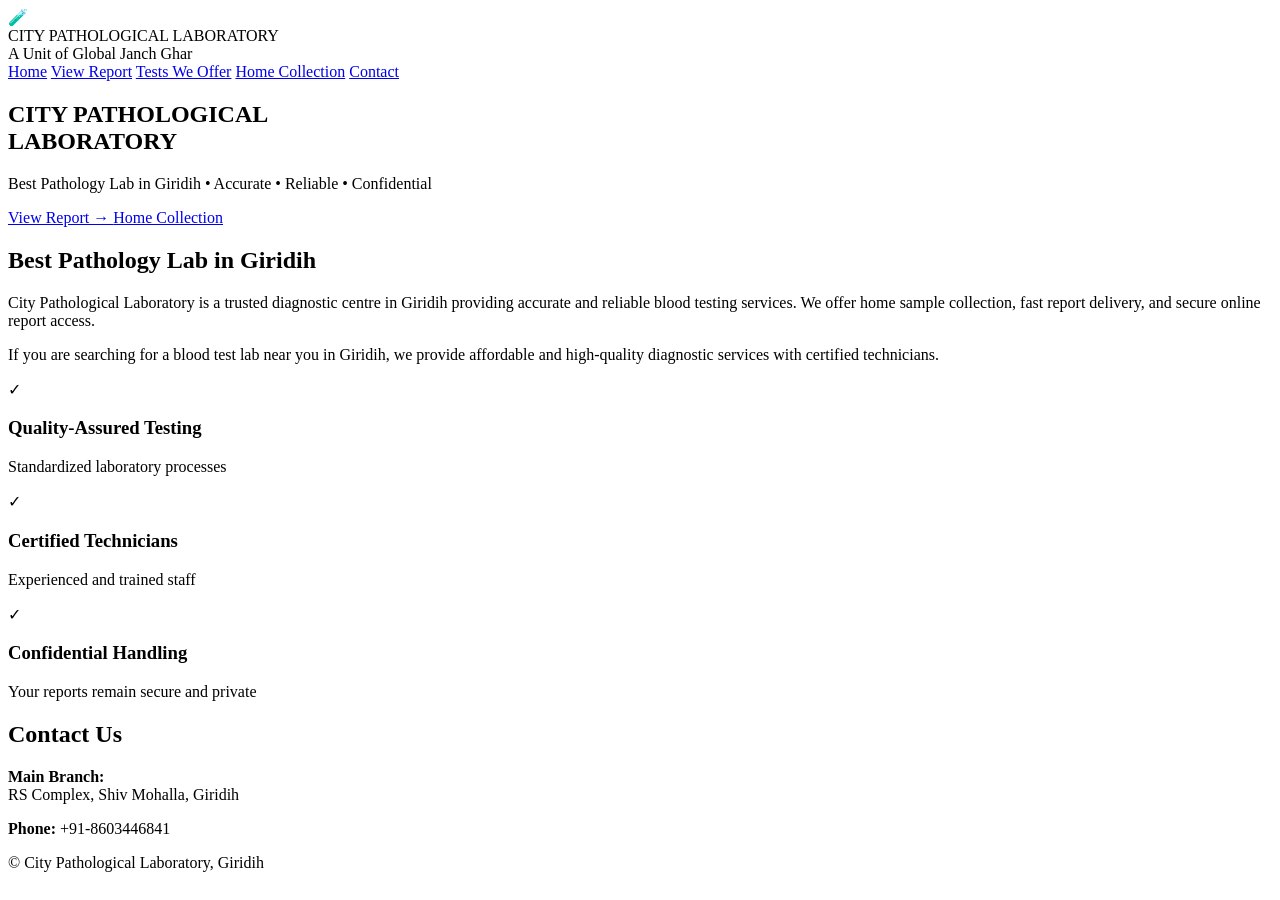
==== commit 12b3609a: "Update index.html" ====
--- a/index.html
+++ b/index.html
@@ -3,7 +3,14 @@
 <head>
   <meta charset="UTF-8" />
   <meta name="viewport" content="width=device-width, initial-scale=1.0" />
-  <title>City Pathological Laboratory</title>
+
+  <!-- SEO TITLE -->
+  <title>Blood Test Lab in Giridih | City Pathological Laboratory</title>
+
+  <!-- SEO META -->
+  <meta name="description" content="Best pathology lab in Giridih. Book home blood collection and view reports online. Accurate, reliable and affordable diagnostic services.">
+
+  <meta name="keywords" content="blood test Giridih, pathology lab Giridih, lab near me Giridih, home blood collection Giridih, diagnostic lab Giridih">
 
   <!-- Required for GitHub Project Site -->
   <base href="/CITY-PATHOLOGICAL-LABORATORY-/" />
@@ -52,7 +59,7 @@
             </h1>
 
             <p class="hero-subtitle">
-              Accurate • Reliable • Confidential Diagnostic Services
+              Best Pathology Lab in Giridih • Accurate • Reliable • Confidential
             </p>
 
             <div class="hero-actions">
@@ -70,6 +77,20 @@
           <div class="hero-right" aria-hidden="true"></div>
 
         </div>
+      </section>
+
+      <!-- SEO CONTENT (VERY IMPORTANT) -->
+      <section class="card" style="margin-top:20px;">
+        <h2>Best Pathology Lab in Giridih</h2>
+
+        <p>
+          City Pathological Laboratory is a trusted diagnostic centre in Giridih providing accurate and reliable blood testing services.
+          We offer home sample collection, fast report delivery, and secure online report access.
+        </p>
+
+        <p>
+          If you are searching for a blood test lab near you in Giridih, we provide affordable and high-quality diagnostic services with certified technicians.
+        </p>
       </section>
 
       <!-- FEATURES -->
--- a/css/style.css
+++ b/css/style.css
@@ -261,7 +261,525 @@
   .hero-right{ min-height: 240px; transform: none; }
   .features{ grid-template-columns: 1fr; }
 }
-
-
-
-
+/* ---------- TESTS PAGE (B + C + Search) ---------- */
+.tests-head{
+  display:flex;
+  align-items:flex-end;
+  justify-content:space-between;
+  gap:16px;
+  flex-wrap:wrap;
+  margin-bottom: 16px;
+}
+
+.tests-title{
+  margin:0;
+  font-size: 22px;
+}
+
+.tests-subtitle{
+  margin:8px 0 0;
+  color: var(--muted);
+  font-size: 14px;
+}
+
+.tests-search{
+  display:flex;
+  gap:10px;
+  align-items:center;
+  flex-wrap:wrap;
+}
+
+.tests-search input{
+  width: min(420px, 78vw);
+  height: 48px;
+  border-radius: 12px;
+  border: 1px solid var(--border);
+  padding: 0 14px;
+  font-size: 15px;
+  outline:none;
+  background:#fff;
+}
+
+.tests-search input:focus{
+  border-color: rgba(58,141,123,0.55);
+  box-shadow: 0 0 0 4px rgba(58,141,123,0.12);
+}
+
+.test-category{
+  margin: 18px 0;
+}
+
+.category-head{
+  display:flex;
+  align-items:center;
+  justify-content:space-between;
+  gap:12px;
+  margin-bottom: 12px;
+}
+
+.category-head h3{
+  margin:0;
+  font-size: 16px;
+}
+
+.category-badge{
+  font-size: 12px;
+  font-weight: 800;
+  color: var(--greenDark);
+  background: rgba(58,141,123,0.12);
+  border: 1px solid rgba(58,141,123,0.18);
+  padding: 6px 10px;
+  border-radius: 999px;
+}
+
+.tests-grid{
+  display:grid;
+  grid-template-columns: repeat(3, 1fr);
+  gap: 14px;
+}
+
+.test-card{
+  background:#fff;
+  border-radius: 18px;
+  border: 1px solid rgba(0,0,0,0.04);
+  box-shadow: 0 10px 24px rgba(15,23,42,0.06);
+  padding: 16px;
+}
+
+.test-card h4{
+  margin:0;
+  font-size: 15px;
+}
+
+.test-card p{
+  margin: 6px 0 0;
+  color: var(--muted);
+  font-size: 13px;
+}
+
+.no-results{
+  margin-top: 18px;
+  padding: 14px;
+  background: #fff;
+  border-radius: 14px;
+  border: 1px dashed rgba(0,0,0,0.12);
+  color: var(--muted);
+  font-weight: 700;
+}
+
+@media (max-width: 900px){
+  .tests-grid{ grid-template-columns: 1fr; }
+}
+/* ===== TESTS PAGE (matches calm site theme) ===== */
+
+.tests-hero{
+  margin-top: 18px;
+  border-radius: 26px;
+  overflow: hidden;
+  box-shadow: var(--shadow);
+  border: 1px solid rgba(0,0,0,0.04);
+  background:
+    radial-gradient(700px 360px at 20% 10%, rgba(58,141,123,0.12), transparent 55%),
+    radial-gradient(700px 360px at 80% 20%, rgba(59,130,246,0.10), transparent 55%),
+    linear-gradient(#ffffff, #f8fbff);
+  position: relative;
+}
+
+.tests-hero::after{
+  content:"";
+  position:absolute;
+  inset:0;
+  background: url("../images/hero.png") right center/520px no-repeat;
+  opacity: 0.08;
+  filter: grayscale(1) blur(1px);
+  pointer-events:none;
+}
+
+.tests-hero-inner{
+  position: relative;
+  z-index: 1;
+  padding: 22px 22px 18px;
+}
+
+.tests-hero h1{
+  margin:0;
+  font-size: 28px;
+  letter-spacing: -0.3px;
+}
+
+.tests-hero p{
+  margin: 8px 0 16px;
+  color: var(--muted);
+  font-size: 14px;
+}
+
+.tests-toolbar{
+  display:flex;
+  gap:12px;
+  align-items:center;
+  justify-content:space-between;
+  flex-wrap:wrap;
+  margin-bottom: 14px;
+}
+
+.tests-searchbox{
+  display:flex;
+  gap:10px;
+  flex-wrap:wrap;
+  align-items:center;
+}
+
+.tests-searchbox input{
+  width: min(520px, 78vw);
+  height: 48px;
+  border-radius: 12px;
+  border: 1px solid var(--border);
+  padding: 0 14px;
+  font-size: 15px;
+  outline:none;
+  background:#fff;
+}
+
+.tests-searchbox input:focus{
+  border-color: rgba(58,141,123,0.55);
+  box-shadow: 0 0 0 4px rgba(58,141,123,0.12);
+}
+
+.tests-meta{
+  color: var(--muted);
+  font-weight: 800;
+  font-size: 13px;
+}
+
+.chips{
+  display:flex;
+  gap:10px;
+  flex-wrap:wrap;
+}
+
+.chip{
+  border: 1px solid rgba(58,141,123,0.22);
+  background: rgba(58,141,123,0.08);
+  color: var(--greenDark);
+  padding: 8px 12px;
+  border-radius: 999px;
+  font-weight: 800;
+  cursor:pointer;
+}
+
+.chip.active{
+  background: rgba(58,141,123,0.18);
+  border-color: rgba(58,141,123,0.32);
+}
+
+.tests-wrap{
+  padding: 18px 0 34px;
+}
+
+.test-group{
+  margin-top: 18px;
+}
+
+.group-head{
+  display:flex;
+  justify-content:space-between;
+  align-items:center;
+  margin-bottom: 12px;
+}
+
+.group-head h2{
+  margin:0;
+  font-size: 16px;
+}
+
+.group-tag{
+  font-size: 12px;
+  font-weight: 900;
+  color: var(--greenDark);
+  background: rgba(58,141,123,0.12);
+  border: 1px solid rgba(58,141,123,0.18);
+  padding: 6px 10px;
+  border-radius: 999px;
+}
+
+.test-grid{
+  display:grid;
+  grid-template-columns: repeat(3, 1fr);
+  gap: 14px;
+}
+
+.test-tile{
+  background:#fff;
+  border-radius: 18px;
+  border: 1px solid rgba(0,0,0,0.04);
+  box-shadow: 0 10px 24px rgba(15,23,42,0.06);
+  padding: 16px;
+  display:flex;
+  gap:12px;
+  align-items:flex-start;
+  transition: transform 0.15s ease, box-shadow 0.15s ease;
+}
+
+.test-tile:hover{
+  transform: translateY(-2px);
+  box-shadow: 0 16px 30px rgba(15,23,42,0.10);
+}
+
+.tile-icon{
+  width: 42px;
+  height: 42px;
+  border-radius: 14px;
+  background: rgba(58,141,123,0.12);
+  display:grid;
+  place-items:center;
+  font-size: 18px;
+  flex: 0 0 auto;
+}
+
+.tile-body h3{
+  margin:0;
+  font-size: 15px;
+}
+
+.tile-body p{
+  margin: 6px 0 0;
+  color: var(--muted);
+  font-size: 13px;
+}
+
+.no-results{
+  margin-top: 18px;
+  padding: 14px;
+  background:#fff;
+  border-radius: 14px;
+  border: 1px dashed rgba(0,0,0,0.12);
+  color: var(--muted);
+  font-weight: 800;
+}
+
+/* mobile */
+@media (max-width: 900px){
+  .test-grid{ grid-template-columns: 1fr; }
+}
+/* ===== Help box + phone link (Tests page) ===== */
+.help-box{
+  margin-top: 18px;
+  background: #fff;
+  border-radius: 18px;
+  border: 1px solid rgba(0,0,0,0.04);
+  box-shadow: 0 10px 24px rgba(15,23,42,0.06);
+  padding: 16px 18px;
+}
+
+.help-box h3{
+  margin: 0 0 6px;
+  font-size: 15px;
+}
+
+.help-box p{
+  margin: 0;
+  color: var(--muted);
+  font-size: 13px;
+  font-weight: 700;
+}
+
+.phone-link{
+  color: var(--greenDark);
+  font-weight: 900;
+  text-decoration: none;
+  border-bottom: 2px solid rgba(58,141,123,0.25);
+}
+
+.phone-link:hover{
+  border-bottom-color: rgba(58,141,123,0.45);
+}
+/* =========================
+   TESTS PAGE (Better UI)
+   Paste at END of style.css
+   ========================= */
+
+/* Scope everything to tests page wrapper if you have it.
+   If your tests.html main container has class="tests", this is perfect.
+   If not, it will still work using common classes below. */
+.tests, .tests-page, main {
+  -webkit-font-smoothing: antialiased;
+  text-rendering: geometricPrecision;
+}
+
+/* Title + subtitle */
+.tests-title, h1 {
+  font-size: 34px;
+  line-height: 1.15;
+  letter-spacing: -0.6px;
+  margin: 18px 0 8px;
+  color: var(--text);
+}
+
+.tests-subtitle, .subtitle, p.lead {
+  font-size: 16px;
+  line-height: 1.55;
+  color: var(--muted);
+  margin: 0 0 14px;
+}
+
+/* Search row */
+.tests-search, .search-row {
+  display: flex;
+  gap: 10px;
+  align-items: center;
+  flex-wrap: wrap;
+  margin: 10px 0 14px;
+}
+
+.tests-search input[type="text"], .search-row input[type="text"], .tests-search input {
+  flex: 1 1 220px;
+  height: 48px;
+  border-radius: 14px;
+  border: 1px solid var(--border);
+  padding: 0 14px;
+  font-size: 15px;
+  background: rgba(255,255,255,0.92);
+  outline: none;
+}
+
+.tests-search input:focus, .search-row input:focus {
+  border-color: rgba(58,141,123,0.55);
+  box-shadow: 0 0 0 4px rgba(58,141,123,0.12);
+}
+
+/* Clear button (matches your theme buttons) */
+.tests-search .btn, .search-row .btn, .clear-btn {
+  height: 48px;
+  padding: 0 18px;
+  border-radius: 14px;
+  font-weight: 800;
+  border: 2px solid var(--green);
+  background: var(--green);
+  color: #fff;
+  cursor: pointer;
+}
+.tests-search .btn:active, .search-row .btn:active, .clear-btn:active {
+  transform: translateY(1px);
+  opacity: 0.95;
+}
+
+/* Count text */
+.tests-count, .count-text {
+  font-size: 13px;
+  color: var(--muted);
+  margin: 8px 0 10px;
+}
+
+/* Category chips */
+.tests-filters, .filters, .category-row {
+  display: flex;
+  gap: 10px;
+  flex-wrap: wrap;
+  margin: 10px 0 18px;
+}
+
+.tests-filters button, .filters button, .category-row button, .chip {
+  appearance: none;
+  border: 1px solid rgba(58,141,123,0.25);
+  background: rgba(255,255,255,0.78);
+  color: var(--greenDark);
+  border-radius: 999px;
+  padding: 9px 14px;
+  font-weight: 800;
+  font-size: 13px;
+  cursor: pointer;
+  transition: transform 0.12s ease, background 0.12s ease, border-color 0.12s ease;
+}
+
+.tests-filters button:hover, .filters button:hover, .category-row button:hover, .chip:hover {
+  transform: translateY(-1px);
+  border-color: rgba(58,141,123,0.45);
+}
+
+.tests-filters .active, .filters .active, .category-row .active, .chip.active {
+  background: rgba(58,141,123,0.14);
+  border-color: rgba(58,141,123,0.55);
+}
+
+/* Section headings like Hematology / Biochemistry */
+.tests-section-title, h2 {
+  font-size: 26px;
+  letter-spacing: -0.4px;
+  margin: 18px 0 10px;
+  color: var(--text);
+}
+
+/* Test cards list */
+.tests-grid, .tests-list {
+  display: grid;
+  grid-template-columns: 1fr;
+  gap: 12px;
+  margin-bottom: 16px;
+}
+
+.test-item, .test-card {
+  background: rgba(255,255,255,0.92);
+  border: 1px solid rgba(0,0,0,0.04);
+  border-radius: 18px;
+  box-shadow: 0 10px 24px rgba(15,23,42,0.06);
+  padding: 14px 14px;
+}
+
+.test-item h3, .test-card h3, .test-name {
+  margin: 0;
+  font-size: 16px;
+  font-weight: 900;
+  color: var(--text);
+}
+
+.test-item p, .test-card p, .test-desc {
+  margin: 6px 0 0;
+  color: var(--muted);
+  font-size: 13px;
+  line-height: 1.45;
+}
+
+/* “Can’t find your test?” block */
+.tests-help, .cant-find, .help-box {
+  margin-top: 18px;
+  border-radius: 18px;
+  padding: 14px 14px;
+  background: rgba(210,232,255,0.45);
+  border: 1px solid rgba(59,130,246,0.18);
+}
+
+.tests-help strong, .cant-find strong, .help-box strong {
+  display: block;
+  font-size: 14px;
+  margin-bottom: 6px;
+  color: var(--text);
+}
+
+.tests-help a, .cant-find a, .help-box a {
+  color: var(--greenDark);
+  font-weight: 900;
+  text-decoration: none;
+  border-bottom: 1px solid rgba(58,141,123,0.35);
+}
+
+/* “No results found” message */
+.no-results, .not-found-message {
+  margin: 14px 0;
+  padding: 12px 14px;
+  border-radius: 16px;
+  background: rgba(255,255,255,0.92);
+  border: 1px dashed rgba(58,141,123,0.40);
+  color: var(--muted);
+  font-weight: 700;
+}
+
+/* MOBILE polish */
+@media (max-width: 600px){
+  .tests-title, h1 { font-size: 30px; }
+  .tests-section-title, h2 { font-size: 22px; }
+    }
+
+
+
+
+
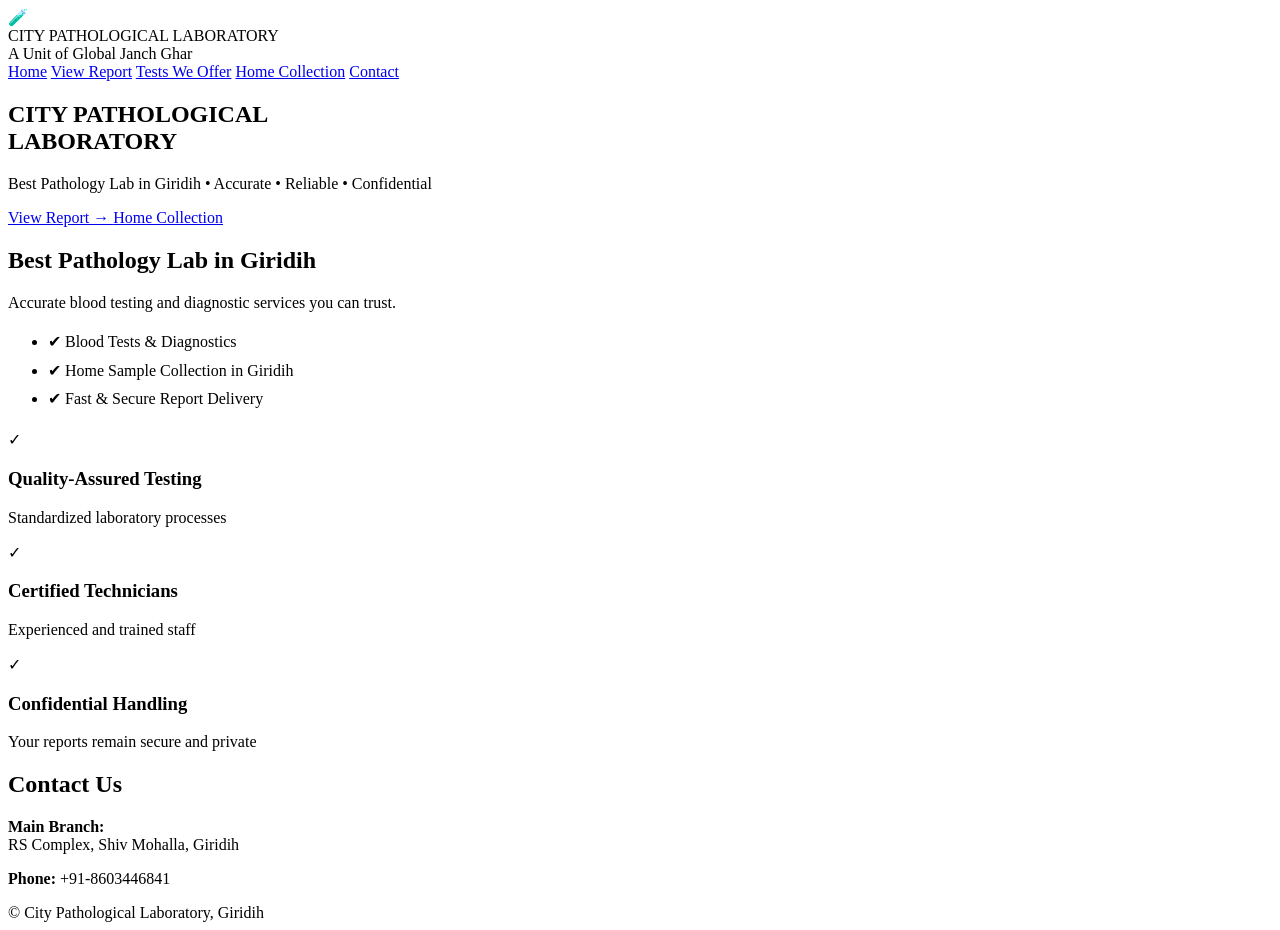
==== commit 8ca89bde: "Update index.html" ====
--- a/index.html
+++ b/index.html
@@ -12,7 +12,7 @@
 
   <meta name="keywords" content="blood test Giridih, pathology lab Giridih, lab near me Giridih, home blood collection Giridih, diagnostic lab Giridih">
 
-  <!-- Required for GitHub Project Site -->
+  <!-- GitHub Pages Base -->
   <base href="/CITY-PATHOLOGICAL-LABORATORY-/" />
 
   <link rel="stylesheet" href="css/style.css" />
@@ -45,7 +45,7 @@
       </div>
     </nav>
 
-    <!-- MAIN CONTENT -->
+    <!-- MAIN -->
     <main class="container">
 
       <!-- HERO -->
@@ -73,24 +73,24 @@
             </div>
           </div>
 
-          <!-- HERO IMAGE SIDE -->
           <div class="hero-right" aria-hidden="true"></div>
 
         </div>
       </section>
 
-      <!-- SEO CONTENT (VERY IMPORTANT) -->
+      <!-- CLEAN SEO SECTION -->
       <section class="card" style="margin-top:20px;">
         <h2>Best Pathology Lab in Giridih</h2>
 
         <p>
-          City Pathological Laboratory is a trusted diagnostic centre in Giridih providing accurate and reliable blood testing services.
-          We offer home sample collection, fast report delivery, and secure online report access.
+          Accurate blood testing and diagnostic services you can trust.
         </p>
 
-        <p>
-          If you are searching for a blood test lab near you in Giridih, we provide affordable and high-quality diagnostic services with certified technicians.
-        </p>
+        <ul style="margin-top:10px; line-height:1.8;">
+          <li>✔ Blood Tests & Diagnostics</li>
+          <li>✔ Home Sample Collection in Giridih</li>
+          <li>✔ Fast & Secure Report Delivery</li>
+        </ul>
       </section>
 
       <!-- FEATURES -->
@@ -141,3 +141,4 @@
   </div>
 </body>
 </html>
+
